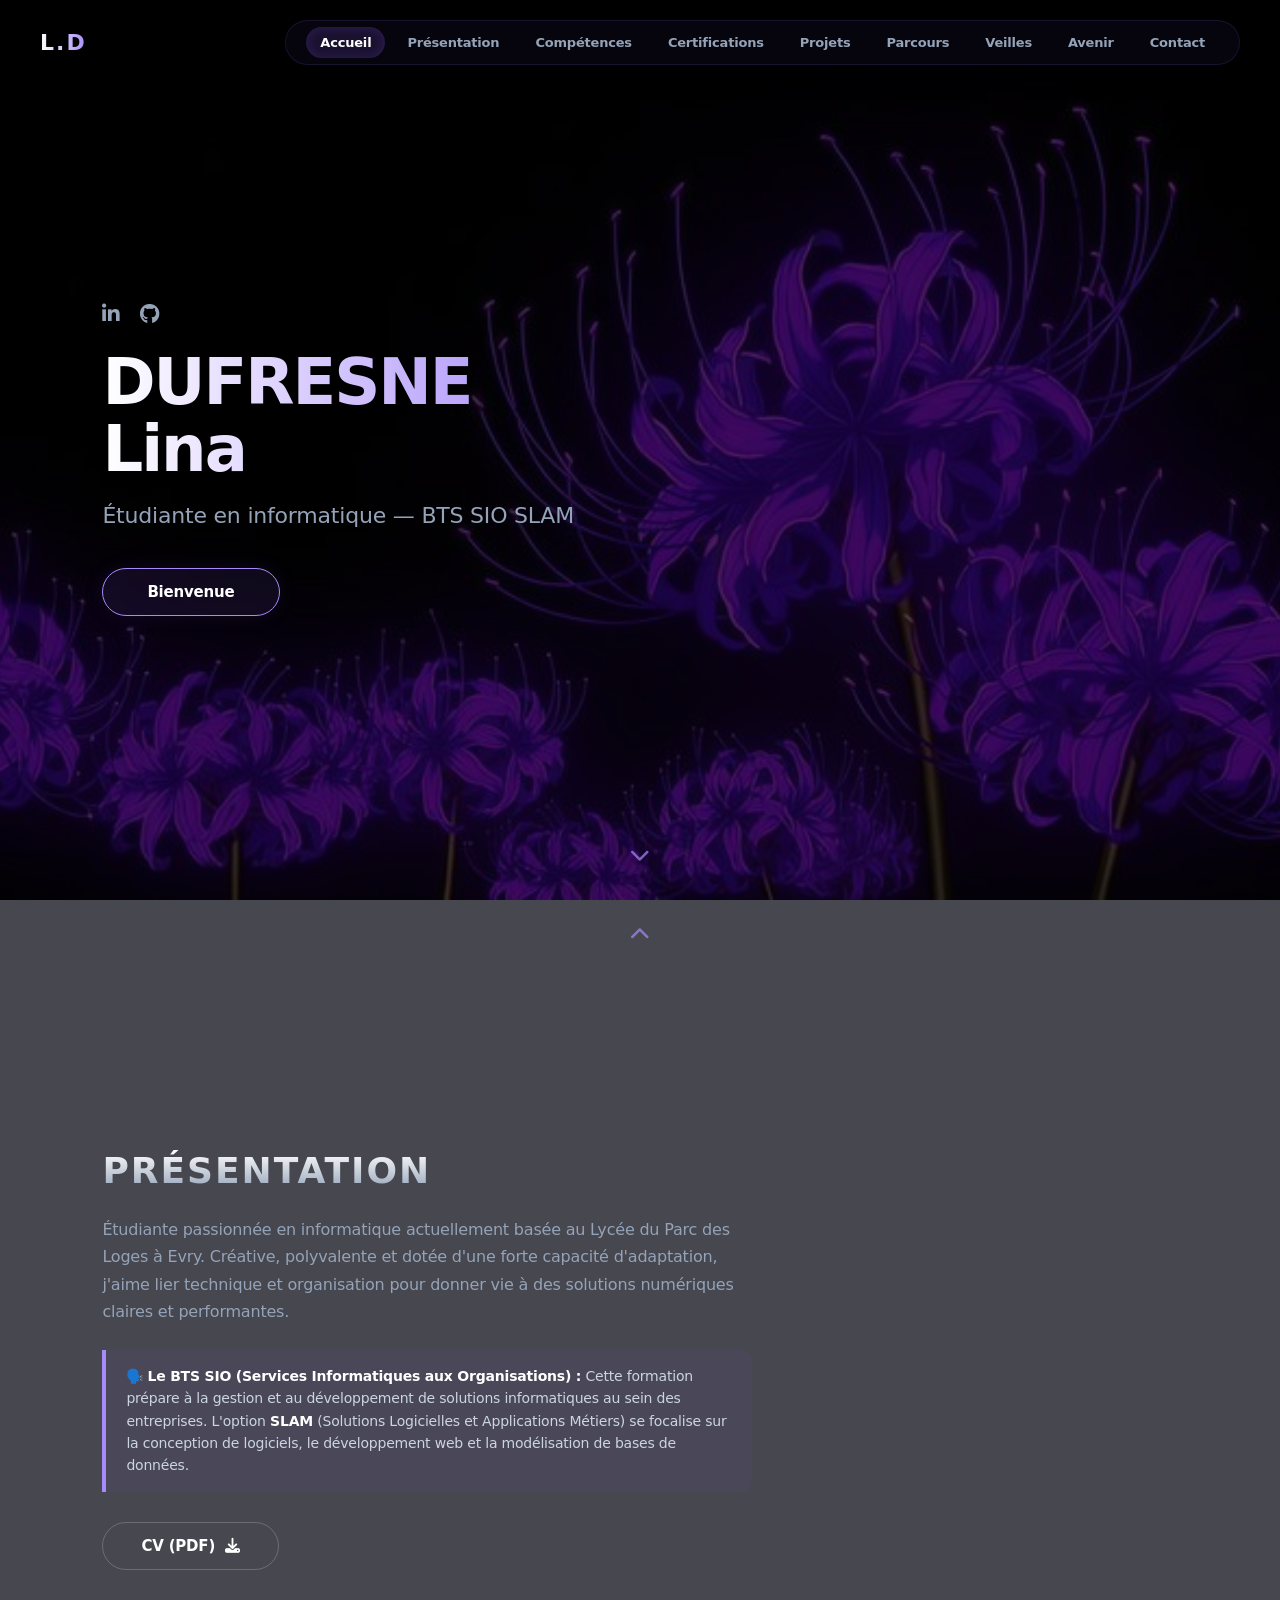
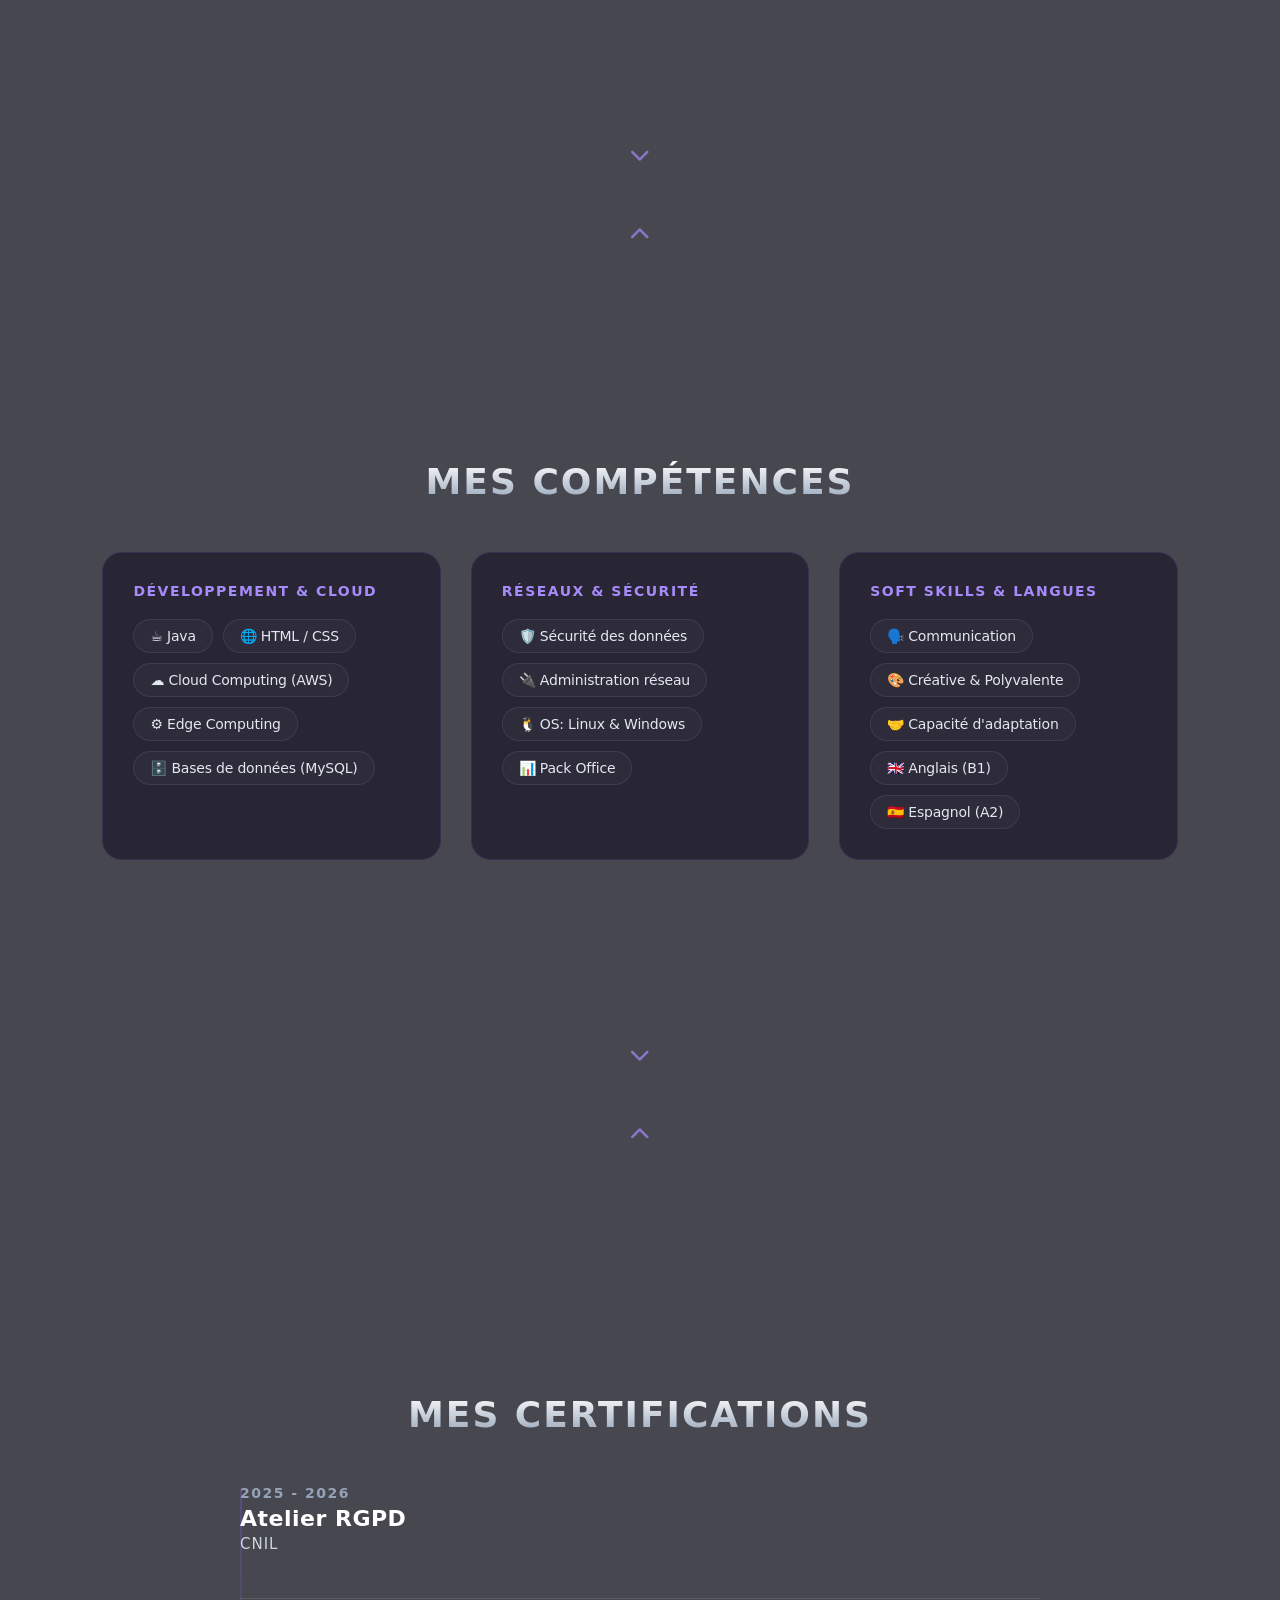
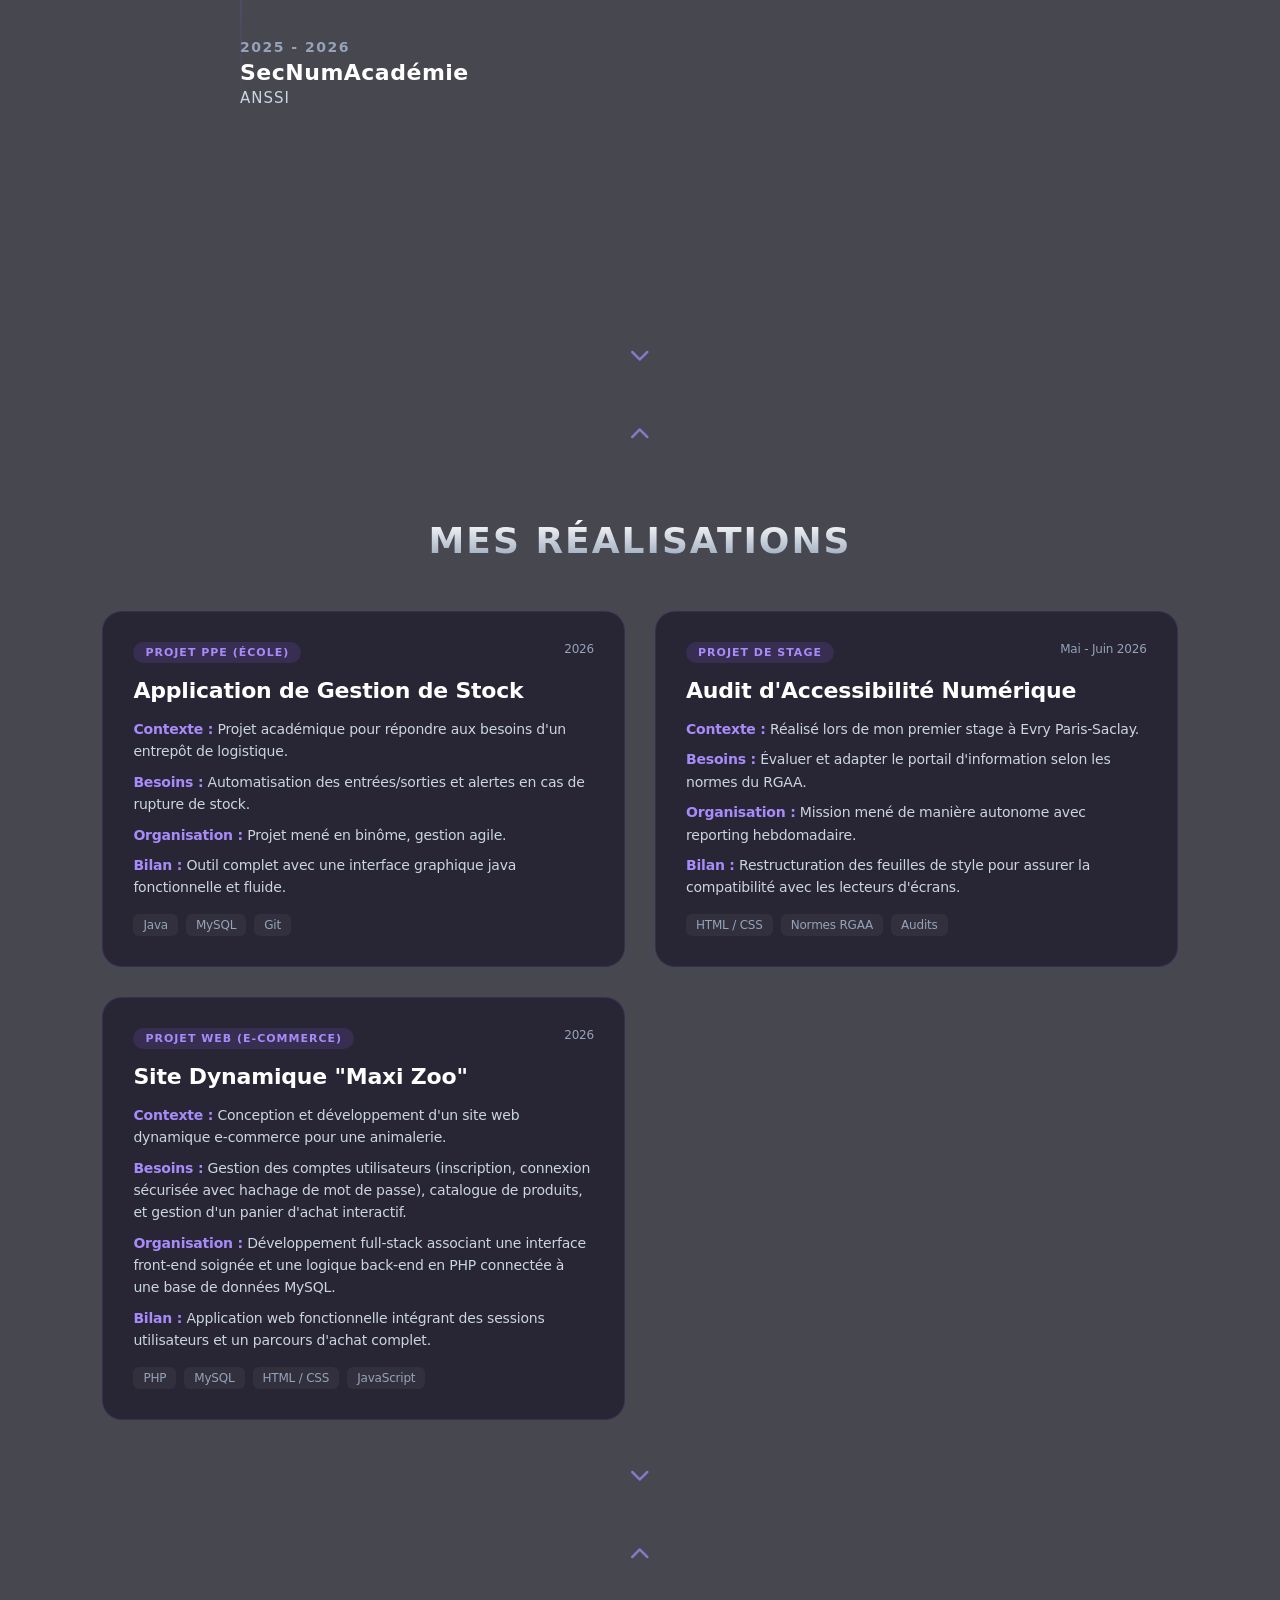
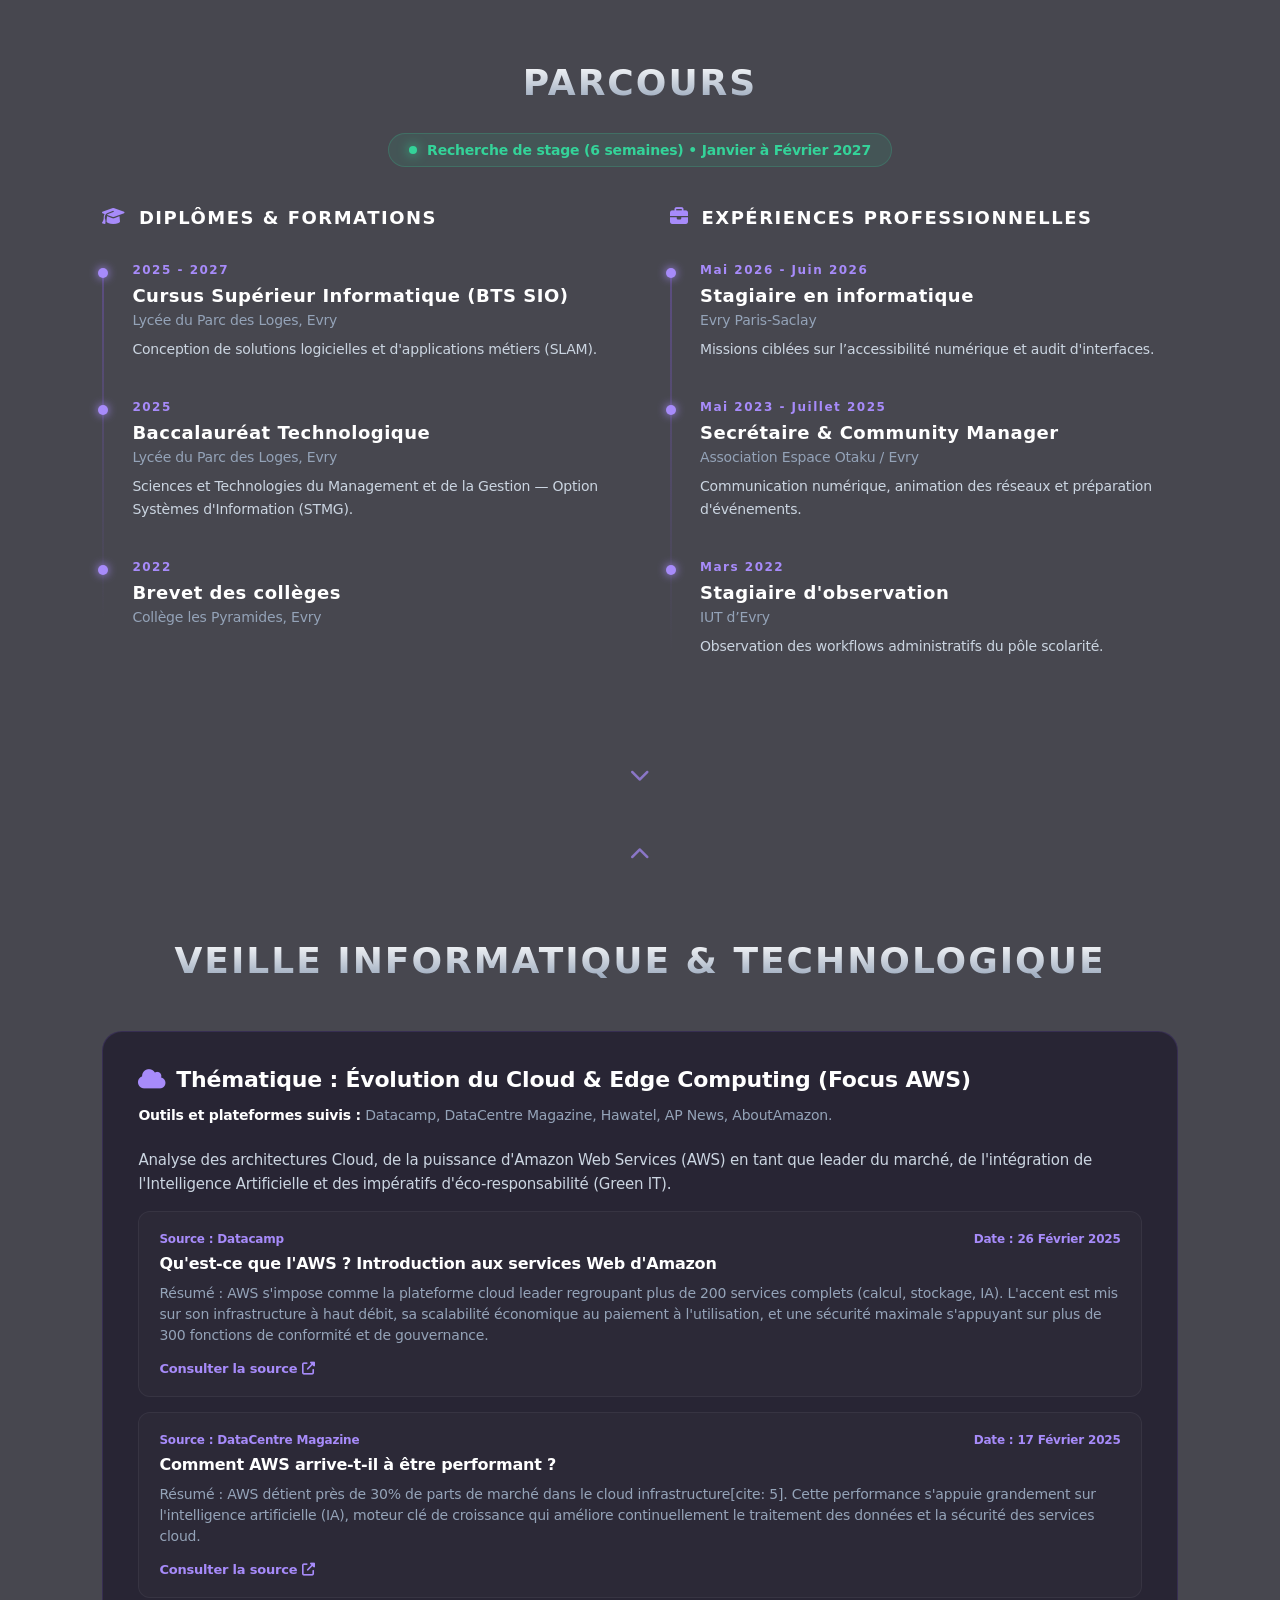
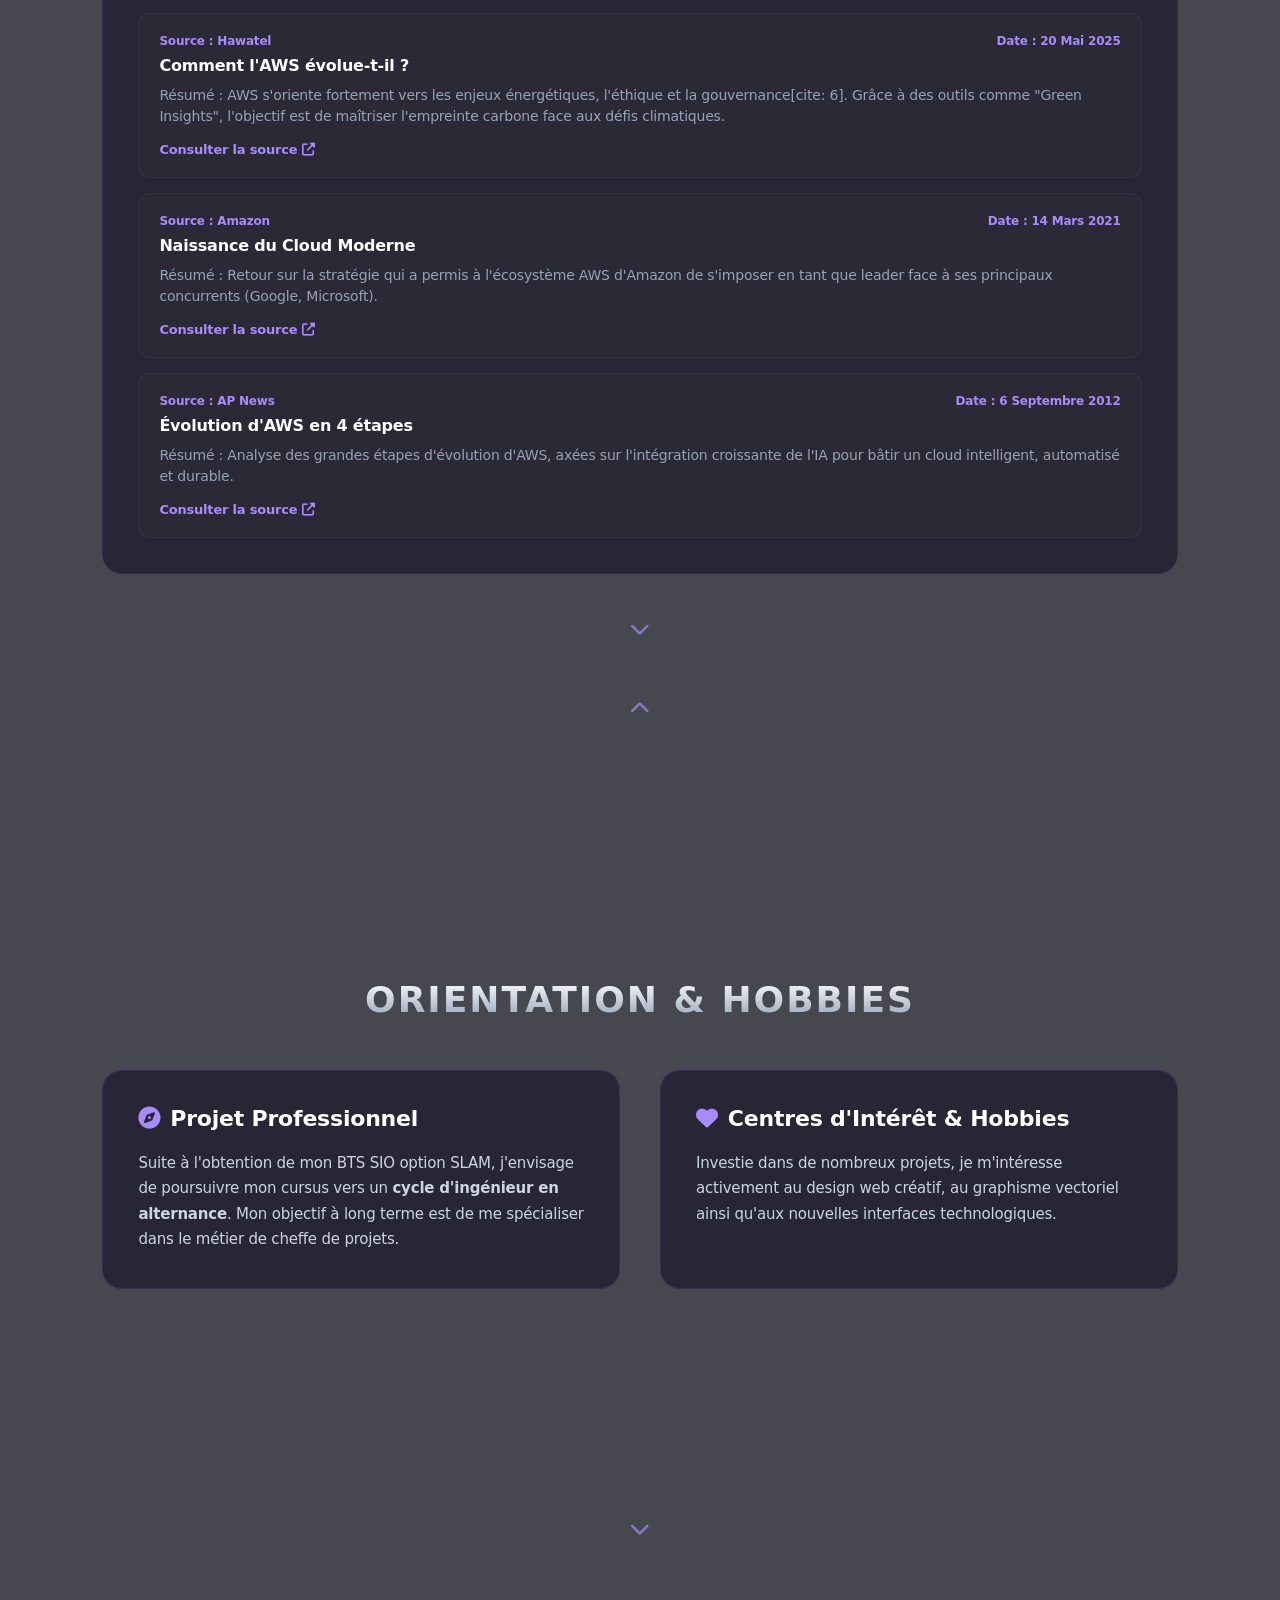
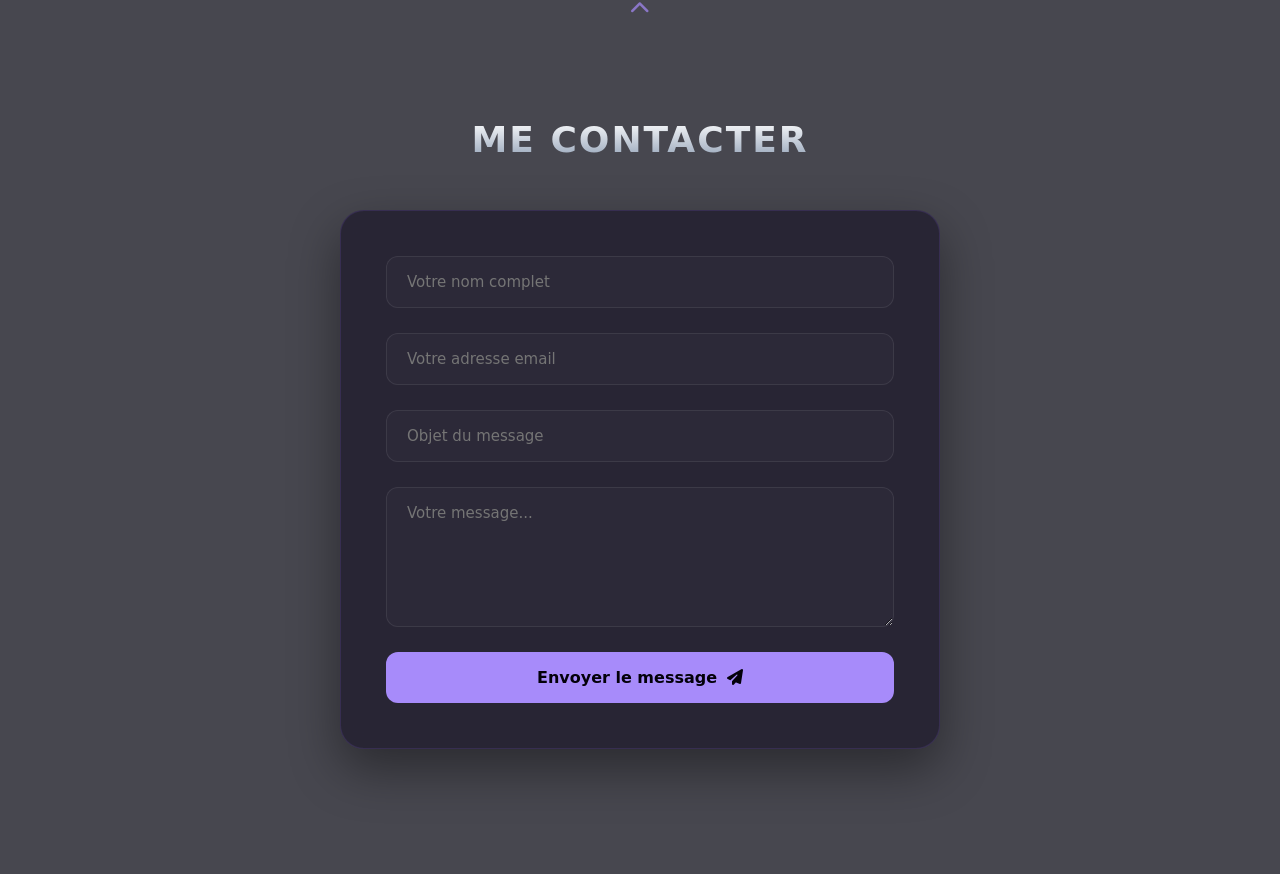
==== index.html @ 7639b2f6 "Update index.html" ====
<!-- le site est en français -->
<html lang="fr">
    <head>
        <title>Portfolio - Lina Dufresne (BTS SIO)</title>

        <!-- Chargement de la bibliothèque d'icônes Font Awesome -->
        <link rel="stylesheet" href="https://cdnjs.cloudflare.com/ajax/libs/font-awesome/6.4.0/css/all.min.css">
        <link rel="stylesheet" href="style.css">
    </head>
    <body>

        <!-- Barre de Navigation -->
        <header>
            <div class="logo">L.D</div>
            <nav>
                <a href="#accueil" class="active">Accueil</a>
                <a href="#presentation">Présentation</a>
                <a href="#competences">Compétences</a>
                <a href="#certifications">Certifications</a>
                <a href="#projets">Projets</a>
                <a href="#parcours">Parcours</a>
                <a href="#veilles">Veilles</a>
                <a href="#avenir">Avenir</a>
                <a href="#contact">Contact</a>
            </nav>
        </header>


        <!-- Slide 1: Accueil -->
        <section id="accueil" class="page-home">
            <div class="home-left">
                <div class="home-icons">

                    <!--//accès à mon linkedin -->
                    <a href="https://www.linkedin.com/in/lina-dufresne-37aab9410?utm_source=share_via&utm_content=profile&utm_medium=member_ios" target="_blank"><i class="fab fa-linkedin-in"></i></a>
                   
                    <!-- accès à mon github -->
                    <a href="https://github.com/Minersa-min" target="_blank"><i class="fab fa-github"></i></a>
                </div>
                <h1 class="home-title">DUFRESNE<br>Lina</h1>
                <p class="home-subtitle">Étudiante en informatique — BTS SIO SLAM</p>
                <a href="#presentation" class="btn-welcome">Bienvenue</a>
            </div>
            <div class="home-right-illustration"></div>
            <a href="#presentation" class="scroll-arrow"><i class="fas fa-chevron-down"></i></a>
        </section>



        <!-- Slide 2 : PRÉSENTATION -->
        <section id="presentation" class="page-about">
            <a href="#accueil" class="scroll-arrow" style="top: 25px; bottom: auto; animation: none;"><i class="fas fa-chevron-up"></i></a>
            
            <div class="about-content">
                <h2 class="section-title" style="text-align: left; margin-bottom: 25px;">Présentation</h2>
                <p class="about-text">
                    Étudiante passionnée en informatique actuellement basée au Lycée du Parc des Loges à Evry. 
                    Créative, polyvalente et dotée d'une forte capacité d'adaptation, j'aime lier technique et organisation pour donner vie à des solutions numériques claires et performantes.
                </p>
                
                <div class="bts-box">
                    🗣️ <strong>Le BTS SIO (Services Informatiques aux Organisations) :</strong> Cette formation prépare à la gestion et au développement de solutions informatiques au sein des entreprises. L'option <strong>SLAM</strong> (Solutions Logicielles et Applications Métiers) se focalise sur la conception de logiciels, le développement web et la modélisation de bases de données.
                </div>

                <a href="CV_Dufresne_Lina.pdf" class="btn-outlined" download><span>CV (PDF)</span> <i class="fas fa-download"></i></a>
            </div>

            <!-- <div class="about-illustration">
                <div class="profile-container">
                    <div class="profile-pic">
                        <span>[Photo de Lina]</span>
                    </div>
                </div>
            </div> -->

            <a href="#competences" class="scroll-arrow"><i class="fas fa-chevron-down"></i></a>
        </section>


        <!-- Slide 3 : COMPÉTENCES -->
        <section id="competences" class="page-skills">
            <a href="#presentation" class="scroll-arrow" style="top: 25px; bottom: auto; animation: none;"><i class="fas fa-chevron-up"></i></a>
            <h2 class="section-title">Mes Compétences</h2>
            
            <div class="skills-grid">
                <div class="tag-group">
                    <h4>Développement &amp; Cloud</h4>
                    <div class="tag-list">
                        <span class="tag">☕ Java</span>
                        <span class="tag">🌐 HTML / CSS</span>
                        <span class="tag">☁️ Cloud Computing (AWS)</span>
                        <span class="tag">⚙️ Edge Computing</span>
                        <span class="tag">🗄️ Bases de données (MySQL)</span>
                    </div>
                </div>

                <div class="tag-group">
                    <h4>Réseaux &amp; Sécurité</h4>
                    <div class="tag-list">
                        <span class="tag">🛡️ Sécurité des données</span>
                        <span class="tag">🔌 Administration réseau</span>
                        <span class="tag">🐧 OS: Linux &amp; Windows</span>
                        <span class="tag">📊 Pack Office</span>
                    </div>
                </div>

                <div class="tag-group">
                    <h4>Soft Skills &amp; Langues</h4>
                    <div class="tag-list">
                        <span class="tag">🗣️ Communication</span>
                        <span class="tag">🎨 Créative &amp; Polyvalente</span>
                        <span class="tag">🤝 Capacité d'adaptation</span>
                        <span class="tag">🇬🇧 Anglais (B1)</span>
                        <span class="tag">🇪🇸 Espagnol (A2)</span>
                    </div>
                </div>
            </div>

            <a href="#certifications" class="scroll-arrow"><i class="fas fa-chevron-down"></i></a>
        </section>


        <!-- Slide 4 : CERTIFICATIONS -->
        <section id="certifications" class="page-certifications">
            <a href="#competences" class="scroll-arrow" style="top: 25px; bottom: auto; animation: none;"><i class="fas fa-chevron-up"></i></a>
            <h2 class="section-title">Mes Certifications</h2>
            
            <div class="timeline-columns" style="max-width: 800px; margin: 0 auto;">
                <div class="timeline-column" style="width: 100%;">
                    <div class="timeline" style="border-left: none; padding-left: 0;">
                        
                        <div class="timeline-item" style="padding-left: 0; margin-bottom: 40px; border-bottom: 1px solid rgba(255,255,255,0.1); padding-bottom: 30px;">
                            <div class="timeline-bullet" style="display: none;"></div>
                            <div class="timeline-date" style="color: #94a3b8; font-size: 14px; margin-bottom: 5px;">2025 - 2026</div>
                            <div class="timeline-title" style="font-size: 22px; font-weight: bold; color: #fff; margin-bottom: 4px;">Atelier RGPD</div>
                            <div class="timeline-subtitle" style="font-size: 15px; color: #cbd5e1; text-transform: uppercase; letter-spacing: 1px; margin-bottom: 15px;">CNIL</div>
                        </div>

                        <div class="timeline-item" style="padding-left: 0; margin-bottom: 20px;">
                            <div class="timeline-bullet" style="display: none;"></div>
                            <div class="timeline-date" style="color: #94a3b8; font-size: 14px; margin-bottom: 5px;">2025 - 2026</div>
                            <div class="timeline-title" style="font-size: 22px; font-weight: bold; color: #fff; margin-bottom: 4px;">SecNumAcadémie</div>
                            <div class="timeline-subtitle" style="font-size: 15px; color: #cbd5e1; text-transform: uppercase; letter-spacing: 1px; margin-bottom: 15px;">ANSSI</div>
                        </div>

                    </div>
                </div>
            </div>

            <a href="#projets" class="scroll-arrow"><i class="fas fa-chevron-down"></i></a>
        </section>


         <!-- PAGE 5 : PROJETS & RÉALISATIONS -->
        <section id="projets" class="page-projects">
            <a href="#certifications" class="scroll-arrow" style="top: 25px; bottom: auto; animation: none;"><i class="fas fa-chevron-up"></i></a>
            <h2 class="section-title">Mes Réalisations</h2>

            <div class="projects-grid">
                <div class="project-card">
                    <div class="project-header">
                        <span class="project-type">Projet PPE (École)</span>
                        <span class="project-date">2026</span>
                    </div>
                    <h3>Application de Gestion de Stock</h3>
                    <div class="project-details">
                        <p><strong>Contexte :</strong> Projet académique pour répondre aux besoins d'un entrepôt de logistique.</p>
                        <p><strong>Besoins :</strong> Automatisation des entrées/sorties et alertes en cas de rupture de stock.</p>
                        <p><strong>Organisation :</strong> Projet mené en binôme, gestion agile.</p>
                        <p><strong>Bilan :</strong> Outil complet avec une interface graphique java fonctionnelle et fluide.</p>
                    </div>
                    <div class="project-techs">
                        <span class="tech-badge">Java</span>
                        <span class="tech-badge">MySQL</span>
                        <span class="tech-badge">Git</span>
                    </div>
                </div>

                <div class="project-card">
                    <div class="project-header">
                        <span class="project-type">Projet de Stage</span>
                        <span class="project-date">Mai - Juin 2026</span>
                    </div>
                    <h3>Audit d'Accessibilité Numérique</h3>
                    <div class="project-details">
                        <p><strong>Contexte :</strong> Réalisé lors de mon premier stage à Evry Paris-Saclay.</p>
                        <p><strong>Besoins :</strong> Évaluer et adapter le portail d'information selon les normes du RGAA.</p>
                        <p><strong>Organisation :</strong> Mission mené de manière autonome avec reporting hebdomadaire.</p>
                        <p><strong>Bilan :</strong> Restructuration des feuilles de style pour assurer la compatibilité avec les lecteurs d'écrans.</p>
                    </div>
                    <div class="project-techs">
                        <span class="tech-badge">HTML / CSS</span>
                        <span class="tech-badge">Normes RGAA</span>
                        <span class="tech-badge">Audits</span>
                    </div>
                </div>
                

                
                <!-- Projet Maxi Zoo Ajouté -->
                <div class="project-card">
                    <div class="project-header">
                        <span class="project-type">Projet Web (E-commerce)</span>
                        <span class="project-date">2026</span>
                    </div>

                    <h3>Site Dynamique "Maxi Zoo"</h3>
                    <div class="project-details">
                        <p><strong>Contexte :</strong> Conception et développement d'un site web dynamique e-commerce pour une animalerie.</p>
                        <p><strong>Besoins :</strong> Gestion des comptes utilisateurs (inscription, connexion sécurisée avec hachage de mot de passe), catalogue de produits, et gestion d'un panier d'achat interactif.</p>
                        <p><strong>Organisation :</strong> Développement full-stack associant une interface front-end soignée et une logique back-end en PHP connectée à une base de données MySQL.</p>
                        <p><strong>Bilan :</strong> Application web fonctionnelle intégrant des sessions utilisateurs et un parcours d'achat complet.</p>
                    </div>
                    <div class="project-techs">
                        <span class="tech-badge">PHP</span>
                        <span class="tech-badge">MySQL</span>
                        <span class="tech-badge">HTML / CSS</span>
                        <span class="tech-badge">JavaScript</span>
                    </div>
                </div>
            </div>

            <a href="#parcours" class="scroll-arrow"><i class="fas fa-chevron-down"></i></a>
        </section>



        <!-- Slide 6 : PARCOURS -->
        <section id="parcours" class="page-timeline">
            <a href="#projets" class="scroll-arrow" style="top: 25px; bottom: auto; animation: none;"><i class="fas fa-chevron-up"></i></a>
            <h2 class="section-title">Parcours</h2>
            
            <div class="status-tag">
                <span class="status-dot"></span>
                <span>Recherche de stage (6 semaines) • Janvier à Février 2027</span>
            </div>

            <div class="timeline-columns">
                <div class="timeline-column">
                    <h3 class="sub-column-title"><i class="fas fa-graduation-cap"></i> <span>Diplômes &amp; Formations</span></h3>
                    <div class="timeline">
                        <div class="timeline-item">
                            <div class="timeline-bullet"></div>
                            <div class="timeline-date">2025 - 2027</div>
                            <div class="timeline-title">Cursus Supérieur Informatique (BTS SIO)</div>
                            <div class="timeline-subtitle">Lycée du Parc des Loges, Evry</div>
                            <div class="timeline-desc">Conception de solutions logicielles et d'applications métiers (SLAM).</div>
                        </div>
                        <div class="timeline-item">
                            <div class="timeline-bullet"></div>
                            <div class="timeline-date">2025</div>
                            <div class="timeline-title">Baccalauréat Technologique</div>
                            <div class="timeline-subtitle">Lycée du Parc des Loges, Evry</div>
                            <div class="timeline-desc">Sciences et Technologies du Management et de la Gestion — Option Systèmes d'Information (STMG).</div>
                        </div>
                        <div class="timeline-item">
                            <div class="timeline-bullet"></div>
                            <div class="timeline-date">2022</div>
                            <div class="timeline-title">Brevet des collèges</div>
                            <div class="timeline-subtitle">Collège les Pyramides, Evry</div>
                        </div>
                    </div>
                </div>

                <div class="timeline-column">
                    <h3 class="sub-column-title"><i class="fas fa-briefcase"></i> <span>Expériences Professionnelles</span></h3>
                    <div class="timeline">
                        <div class="timeline-item">
                            <div class="timeline-bullet"></div>
                            <div class="timeline-date">Mai 2026 - Juin 2026</div>
                            <div class="timeline-title">Stagiaire en informatique</div>
                            <div class="timeline-subtitle">Evry Paris-Saclay</div>
                            <div class="timeline-desc">Missions ciblées sur l’accessibilité numérique et audit d'interfaces.</div>
                        </div>
                        <div class="timeline-item">
                            <div class="timeline-bullet"></div>
                            <div class="timeline-date">Mai 2023 - Juillet 2025</div>
                            <div class="timeline-title">Secrétaire &amp; Community Manager</div>
                            <div class="timeline-subtitle">Association Espace Otaku / Evry</div>
                            <div class="timeline-desc">Communication numérique, animation des réseaux et préparation d'événements.</div>
                        </div>
                        <div class="timeline-item">
                            <div class="timeline-bullet"></div>
                            <div class="timeline-date">Mars 2022</div>
                            <div class="timeline-title">Stagiaire d'observation</div>
                            <div class="timeline-subtitle">IUT d’Evry</div>
                            <div class="timeline-desc">Observation des workflows administratifs du pôle scolarité.</div>
                        </div>
                    </div>
                </div>
            </div>

            <a href="#veilles" class="scroll-arrow"><i class="fas fa-chevron-down"></i></a>
        </section>


        <!-- Slide 7 : VEILLES INFORMATIQUES -->
        <section id="veilles" class="page-veilles">
            <a href="#parcours" class="scroll-arrow" style="top: 25px; bottom: auto; animation: none;"><i class="fas fa-chevron-up"></i></a>
            <h2 class="section-title">Veille Informatique &amp; Technologique</h2>

            <div class="veille-container">
                <div class="veille-block">
                    <h3><i class="fas fa-cloud"></i> <span>Thématique : Évolution du Cloud &amp; Edge Computing (Focus AWS)</span></h3>
                    <div class="veille-tools">
                        <strong>Outils et plateformes suivis :</strong> Datacamp, DataCentre Magazine, Hawatel, AP News, AboutAmazon.
                    </div>
                    <p style="color: #cbd5e1; font-size: 15px; line-height: 1.6; margin-bottom: 15px;">
                        Analyse des architectures Cloud, de la puissance d'Amazon Web Services (AWS) en tant que leader du marché, de l'intégration de l'Intelligence Artificielle et des impératifs d'éco-responsabilité (Green IT).
                    </p>
                    
                    <!-- Article 1 -->
                    <div class="article-card">
                        <div class="article-meta">
                            <span>Source : Datacamp</span>
                            <span>Date : 26 Février 2025</span>
                        </div>
                        <h4>Qu'est-ce que l'AWS ? Introduction aux services Web d'Amazon</h4>
                        <p>Résumé : AWS s'impose comme la plateforme cloud leader regroupant plus de 200 services complets (calcul, stockage, IA). L'accent est mis sur son infrastructure à haut débit, sa scalabilité économique au paiement à l'utilisation, et une sécurité maximale s'appuyant sur plus de 300 fonctions de conformité et de gouvernance.</p>
                        <a href="https://www.datacamp.com/fr/blog/what-is-aws" target="_blank" class="article-link"><span>Consulter la source</span> <i class="fas fa-external-link-alt"></i></a>
                    </div>

                    <!-- Article 2 -->
                    <div class="article-card">
                        <div class="article-meta">
                            <span>Source : DataCentre Magazine</span>
                            <span>Date : 17 Février 2025</span>
                        </div>
                        <h4>Comment AWS arrive-t-il à être performant ?</h4>
                        <p>Résumé : AWS détient près de 30% de parts de marché dans le cloud infrastructure[cite: 5]. Cette performance s'appuie grandement sur l'intelligence artificielle (IA), moteur clé de croissance qui améliore continuellement le traitement des données et la sécurité des services cloud.</p>
                        <a href="https://datacentremagazine.com/hyperscale/aws-remains-330bn-cloud-market-leader-driven-by-ai-growth?utm.com" target="_blank" class="article-link"><span>Consulter la source</span> <i class="fas fa-external-link-alt"></i></a>
                    </div>

                    <!-- Article 3 -->
                    <div class="article-card">
                        <div class="article-meta">
                            <span>Source : Hawatel</span>
                            <span>Date : 20 Mai 2025</span>
                        </div>
                        <h4>Comment l'AWS évolue-t-il ?</h4>
                        <p>Résumé : AWS s'oriente fortement vers les enjeux énergétiques, l'éthique et la gouvernance[cite: 6]. Grâce à des outils comme "Green Insights", l'objectif est de maîtriser l'empreinte carbone face aux défis climatiques.</p>
                        <a href="https://hawatel.com/en/blog/amazon-web-services-aws-shows-no-signs-of-slowing-down/?utm.com" target="_blank" class="article-link"><span>Consulter la source</span> <i class="fas fa-external-link-alt"></i></a>
                    </div>

                    <!-- Article 4 -->
                    <div class="article-card">
                        <div class="article-meta">
                            <span>Source : Amazon</span>
                            <span>Date : 14 Mars 2021</span>
                        </div>
                        <h4>Naissance du Cloud Moderne</h4>
                        <p>Résumé : Retour sur la stratégie qui a permis à l'écosystème AWS d'Amazon de s'imposer en tant que leader face à ses principaux concurrents (Google, Microsoft).</p>
                        <a href="https://www.aboutamazon.com/news/aws/the-earliest-aws-customers-who-helped-build-the-cloud?utm" target="_blank" class="article-link"><span>Consulter la source</span> <i class="fas fa-external-link-alt"></i></a>
                    </div>

                    <!-- Article 5 -->
                    <div class="article-card">
                        <div class="article-meta">
                            <span>Source : AP News</span>
                            <span>Date : 6 Septembre 2012</span>
                        </div>
                        <h4>Évolution d'AWS en 4 étapes</h4>
                        <p>Résumé : Analyse des grandes étapes d'évolution d'AWS, axées sur l'intégration croissante de l'IA pour bâtir un cloud intelligent, automatisé et durable.</p>
                        <a href="https://apnews.com/article/amazon-aws-ohio-data-center-investment-1e5fcede2f64bb58e07e64af02216d8c" target="_blank" class="article-link"><span>Consulter la source</span> <i class="fas fa-external-link-alt"></i></a>
                    </div>

                </div>
            </div>

            <a href="#avenir" class="scroll-arrow"><i class="fas fa-chevron-down"></i></a>
        </section>



        <!-- PAGE 8 : ORIENTATION & HOBBIES -->
        <section id="avenir" class="page-future">
            <a href="#veilles" class="scroll-arrow" style="top: 25px; bottom: auto; animation: none;"><i class="fas fa-chevron-up"></i></a>
            <h2 class="section-title">Orientation &amp; Hobbies</h2>

            <div class="future-grid">
                <div class="future-card">
                    <h3><i class="fas fa-compass"></i> <span>Projet Professionnel</span></h3>
                    <p>
                        Suite à l'obtention de mon BTS SIO option SLAM, j'envisage de poursuivre mon cursus vers un <strong>cycle d'ingénieur en alternance</strong>. Mon objectif à long terme est de me spécialiser dans le métier de cheffe de projets.
                    </p>
                </div>

                <div class="future-card">
                    <h3><i class="fas fa-heart"></i> <span>Centres d'Intérêt &amp; Hobbies</span></h3>
                    <p>
                        Investie dans de nombreux projets, je m'intéresse activement au design web créatif, au graphisme vectoriel ainsi qu'aux nouvelles interfaces technologiques.
                    </p>
                </div>
            </div>

            <a href="#contact" class="scroll-arrow"><i class="fas fa-chevron-down"></i></a>
        </section>




     <!-- Slide 9 : ME CONTACTER -->
        <section id="contact" class="page-contact">
            <a href="#avenir" class="scroll-arrow" style="top: 25px; bottom: auto; animation: none;"><i class="fas fa-chevron-up"></i></a>
            <h2 class="section-title">Me Contacter</h2>
            
            <div class="contact-container">
                <form action="https://formsubmit.co/dufresnelina@yahoo.com" method="POST">
                    
                    <!-- Désactive le captcha pour que ce soit fluide -->
                    <input type="hidden" name="_captcha" value="false">

                    <div class="form-group">
                        <input type="text" name="name" placeholder="Votre nom complet" required>
                    </div>
                    <div class="form-group">
                        <input type="email" name="email" placeholder="Votre adresse email" required>
                    </div>
                    <div class="form-group">
                        <input type="text" name="subject" placeholder="Objet du message" required>
                    </div>
                    <div class="form-group">
                        <textarea name="message" placeholder="Votre message..." required></textarea>
                    </div>

                    <button type="submit" class="btn-submit">
                        <span>Envoyer le message</span> <i class="fas fa-paper-plane"></i>
                    </button>
                </form>
            </div>
        </section>

    </body>
</html>
---- style.css ----
:root {
				--bg-color: #03000a;
				--card-bg: rgba(20, 16, 36, 0.6);
				--card-border: rgba(139, 92, 246, 0.15);
				--text-color: #f8fafc;
				--text-muted: #94a3b8;
				--primary-color: #a78bfa;
				--primary-glow: rgba(167, 139, 250, 0.3);
				--accent-purple: #8b5cf6;
				--accent-green: #34d399;
				--accent-green-bg: rgba(52, 211, 153, 0.1);
				--border-color: rgba(255, 255, 255, 0.08);
				--timeline-line: rgba(139, 92, 246, 0.3);
				--violet-black-gradient: radial-gradient(circle at 50% 50%, #130f26 0%, #03000a 100%);
			}

			/* ==========================================================================
			   RESETS & STYLES GLOBAUX FLUIDES
			   ========================================================================== */
			* {
				margin: 0;
				padding: 0;
				box-sizing: border-box;
				font-family: 'Plus Jakarta Sans', 'Segoe UI', system-ui, sans-serif;
				scroll-behavior: smooth;
			}

			body {
				background-image: url('japan.jpeg');
				background-size: cover;
				background-position: center;
				background-attachment: fixed;
				background-repeat: no-repeat;
				background-color: rgba(10, 10, 20, 0.75);
				background-blend-mode: overlay;
				color: var(--text-color);
				overflow-x: hidden;
				letter-spacing: -0.2px;
			}


			/* ==========================================================================
			   BARRE DE NAVIGATION PREMIUM
			   ========================================================================== */
			header {
				position: fixed;
				top: 0;
				left: 50%;
				transform: translateX(-50%);
				width: 100%;
				max-width: 1400px;
				padding: 20px 40px;
				display: flex;
				justify-content: space-between;
				align-items: center;
				z-index: 100;
			}

			.logo {
				font-size: 22px;
				font-weight: 800;
				letter-spacing: 2px;
				color: #fff;
				background: linear-gradient(to right, #fff, var(--primary-color));
				background-clip: text;
				-webkit-text-fill-color: transparent;
			}

			nav {
				background: rgba(10, 7, 20, 0.6);
				padding: 6px 16px;
				border-radius: 100px;
				border: 1px solid var(--card-border);
				backdrop-filter: blur(12px);
				-webkit-backdrop-filter: blur(12px);
				box-shadow: 0 4px 30px rgba(0, 0, 0, 0.4);
				display: flex;
				align-items: center;
				flex-wrap: wrap;
			}

			nav a {
				color: var(--text-muted);
				text-decoration: none;
				margin: 0 4px;
				font-size: 13px;
				font-weight: 600;
				padding: 8px 14px;
				border-radius: 50px;
				transition: all 0.4s cubic-bezier(0.16, 1, 0.3, 1);
			}

			nav a:hover, nav a.active {
				color: #fff;
				background: rgba(139, 92, 246, 0.15);
				box-shadow: inset 0 0 12px rgba(139, 92, 246, 0.2);
			}

			/* ==========================================================================
			   STRUCTURES DES SECTIONS ÉPURÉES
			   ========================================================================== */
			section {
				width: 100%;
				min-height: 100vh;
				display: flex;
				flex-direction: column;
				justify-content: center;
				align-items: center;
				padding: 120px 8% 100px 8%;
				position: relative;
				background: transparent !important;
			}

			.section-title {
				font-size: 36px;
				font-weight: 800;
				text-transform: uppercase;
				letter-spacing: 2px;
				margin-bottom: 50px;
				text-align: center;
				background: linear-gradient(180deg, #fff 0%, var(--text-muted) 100%);
				background-clip: text;
				-webkit-text-fill-color: transparent;
			}

			.scroll-arrow {
				position: absolute;
				bottom: 35px;
				left: 50%;
				transform: translateX(-50%);
				color: var(--primary-color);
				font-size: 20px;
				text-decoration: none;
				transition: all 0.3s ease;
				animation: bounce 2s infinite;
				z-index: 5;
				cursor: pointer;
				opacity: 0.7;
			}

			.scroll-arrow:hover {
				opacity: 1;
				color: #fff;
				text-shadow: 0 0 10px var(--primary-color);
			}

			@keyframes bounce {
				0%, 20%, 50%, 80%, 100% { transform: translate(-50%, 0); }
				40% { transform: translate(-50%, -10px); }
				60% { transform: translate(-50%, -5px); }
			}

			/* ==========================================================================
			   PAGE 1 : ACCUEIL
			   ========================================================================== */
			.page-home {
				background: transparent !important;
				flex-direction: row;
				justify-content: space-between;
				align-items: center;
				text-align: left;
			}

			.home-left {
				z-index: 2;
				max-width: 600px;
			}

			.home-icons {
				display: flex;
				gap: 20px;
				margin-bottom: 25px;
			}

			.home-icons a {
				color: var(--text-muted);
				font-size: 20px;
				transition: all 0.3s ease;
			}

			.home-icons a:hover {
				color: var(--primary-color);
				transform: translateY(-3px);
				filter: drop-shadow(0 0 8px var(--primary-color));
			}

			.home-title {
				font-size: 64px;
				font-weight: 900;
				line-height: 1.05;
				margin-bottom: 20px;
				letter-spacing: -2px;
				background: linear-gradient(to right, #ffffff, #a78bfa);
				background-clip: text;
				-webkit-text-fill-color: transparent;
			}

			.home-subtitle {
				font-size: 22px;
				color: var(--text-muted);
				margin-bottom: 40px;
				font-weight: 400;
			}

			.btn-welcome {
				padding: 14px 44px;
				border-radius: 100px;
				font-size: 15px;
				font-weight: 600;
				text-decoration: none;
				color: white;
				border: 1px solid var(--primary-color);
				background: rgba(139, 92, 246, 0.1);
				transition: all 0.3s ease;
				display: inline-block;
				box-shadow: 0 0 20px rgba(139, 92, 246, 0.1);
			}

			.btn-welcome:hover {
				background: var(--primary-color);
				color: #03000a;
				box-shadow: 0 0 30px var(--primary-glow);
				transform: translateY(-2px);
			}

			.home-right-illustration {
				z-index: 2;
				width: 45%;
				display: flex;
				justify-content: center;
			}

			/* ==========================================================================
			   PAGE 2 : PRÉSENTATION
			   ========================================================================== */
			.page-about {
				flex-direction: row;
				justify-content: space-between;
				align-items: center;
				gap: 50px;
			}

			.about-content {
				max-width: 650px;
			}

			.about-text {
				font-size: 16px;
				color: var(--text-muted);
				line-height: 1.7;
				margin-bottom: 25px;
			}

			.bts-box {
				background: rgba(139, 92, 246, 0.05);
				border-left: 4px solid var(--primary-color);
				padding: 15px 20px;
				border-radius: 0 12px 12px 0;
				margin-bottom: 30px;
				font-size: 14px;
				color: #cbd5e1;
				line-height: 1.6;
			}

			.bts-box strong {
				color: #fff;
			}

			.btn-outlined {
				padding: 14px 38px;
				border-radius: 100px;
				font-size: 15px;
				font-weight: 600;
				text-decoration: none;
				color: white;
				border: 1px solid rgba(255, 255, 255, 0.2);
				background: transparent;
				transition: all 0.3s ease;
				display: inline-flex;
				align-items: center;
				gap: 10px;
			}

			.btn-outlined:hover {
				background: #fff;
				color: #03000a;
				border-color: #fff;
				transform: translateY(-3px);
				box-shadow: 0 10px 20px rgba(255, 255, 255, 0.1);
			}

			.about-illustration {
				width: 35%;
				display: flex;
				justify-content: center;
			}

			.profile-container {
				width: 260px;
				height: 260px;
				border-radius: 40px;
				background: linear-gradient(135deg, var(--accent-purple), #4f46e5);
				padding: 3px;
				box-shadow: 0 20px 40px rgba(139, 92, 246, 0.25);
				transform: rotate(3deg);
				transition: all 0.5s ease;
			}

			.profile-container:hover {
				transform: rotate(0deg) scale(1.03);
				box-shadow: 0 25px 50px rgba(139, 92, 246, 0.4);
			}

			.profile-pic {
				width: 100%;
				height: 100%;
				border-radius: 37px;
				background-color: #0a0714;
				display: flex;
				align-items: center;
				justify-content: center;
				color: var(--text-muted);
				overflow: hidden;
			}

			/* ==========================================================================
			   PAGE 3 : COMPÉTENCES
			   ========================================================================== */
			.skills-grid {
				display: grid;
				grid-template-columns: repeat(auto-fit, minmax(300px, 1fr));
				gap: 30px;
				width: 100%;
				max-width: 1200px;
			}

			.tag-group {
				background: var(--card-bg);
				border: 1px solid var(--card-border);
				padding: 30px;
				border-radius: 20px;
				backdrop-filter: blur(6px);
				transition: all 0.4s ease;
			}

			.tag-group:hover {
				border-color: var(--primary-color);
				transform: translateY(-5px);
				box-shadow: 0 15px 30px rgba(139, 92, 246, 0.1);
			}

			.tag-group h4 {
				font-size: 14px;
				color: var(--primary-color);
				text-transform: uppercase;
				margin-bottom: 20px;
				letter-spacing: 1.5px;
				font-weight: 700;
			}

			.tag-list {
				display: flex;
				flex-wrap: wrap;
				gap: 10px;
			}

			.tag {
				background: rgba(255, 255, 255, 0.03);
				border: 1px solid rgba(255, 255, 255, 0.08);
				padding: 8px 16px;
				border-radius: 100px;
				font-size: 14px;
				color: #e2e8f0;
				transition: all 0.3s ease;
			}

			.tag:hover {
				background: rgba(139, 92, 246, 0.1);
				border-color: rgba(139, 92, 246, 0.4);
				color: #fff;
			}

			/* ==========================================================================
			   PAGE 4 : PROJETS & RÉALISATIONS
			   ========================================================================== */
			.projects-grid {
				display: grid;
				grid-template-columns: repeat(auto-fit, minmax(450px, 1fr));
				gap: 30px;
				width: 100%;
				max-width: 1200px;
			}

			.project-card {
				background: var(--card-bg);
				border: 1px solid var(--card-border);
				border-radius: 20px;
				padding: 30px;
				transition: all 0.3s ease;
			}

			.project-card:hover {
				border-color: var(--primary-color);
				transform: translateY(-4px);
			}

			.project-header {
				display: flex;
				justify-content: space-between;
				align-items: flex-start;
				margin-bottom: 15px;
			}

			.project-type {
				font-size: 11px;
				text-transform: uppercase;
				letter-spacing: 1px;
				background: rgba(139, 92, 246, 0.15);
				color: var(--primary-color);
				padding: 4px 12px;
				border-radius: 50px;
				font-weight: 700;
			}

			.project-date {
				font-size: 12px;
				color: var(--text-muted);
			}

			.project-card h3 {
				font-size: 22px;
				color: #fff;
				margin-bottom: 15px;
			}

			.project-details {
				font-size: 14px;
				color: #cbd5e1;
				margin-bottom: 15px;
				line-height: 1.6;
			}

			.project-details p {
				margin-bottom: 8px;
			}

			.project-details strong {
				color: var(--primary-color);
			}

			.project-techs {
				display: flex;
				flex-wrap: wrap;
				gap: 8px;
				margin-top: 15px;
			}

			.tech-badge {
				font-size: 12px;
				background: rgba(255, 255, 255, 0.05);
				padding: 4px 10px;
				border-radius: 6px;
				color: #94a3b8;
			}

			/* ==========================================================================
			   PAGE 5 : PARCOURS
			   ========================================================================== */
			.status-tag {
				background-color: var(--accent-green-bg);
				color: var(--accent-green);
				padding: 8px 20px;
				border-radius: 100px;
				font-size: 14px;
				font-weight: 600;
				margin: -20px auto 40px auto;
				border: 1px solid rgba(52, 211, 153, 0.2);
				display: inline-flex;
				align-items: center;
				gap: 10px;
			}

			.status-dot {
				width: 8px;
				height: 8px;
				background-color: var(--accent-green);
				border-radius: 50%;
				box-shadow: 0 0 12px var(--accent-green);
				animation: pulse 2s infinite;
			}

			@keyframes pulse {
				0% { transform: scale(0.95); opacity: 0.5; }
				50% { transform: scale(1.2); opacity: 1; }
				100% { transform: scale(0.95); opacity: 0.5; }
			}

			.timeline-columns {
				display: flex;
				width: 100%;
				max-width: 1200px;
				gap: 60px;
			}

			.timeline-column {
				flex: 1;
			}

			.sub-column-title {
				font-size: 18px;
				text-transform: uppercase;
				letter-spacing: 1.5px;
				color: #fff;
				margin-bottom: 35px;
				display: flex;
				align-items: center;
				gap: 12px;
			}

			.sub-column-title i {
				color: var(--primary-color);
			}

			.timeline {
				position: relative;
				padding-left: 30px;
			}

			.timeline::before {
				content: '';
				position: absolute;
				left: 0;
				top: 5px;
				bottom: 5px;
				width: 2px;
				background: linear-gradient(to bottom, var(--timeline-line), transparent);
			}

			.timeline-item {
				position: relative;
				margin-bottom: 40px;
			}

			.timeline-bullet {
				position: absolute;
				left: -34px;
				top: 5px;
				width: 10px;
				height: 10px;
				background-color: var(--primary-color);
				border-radius: 50%;
				box-shadow: 0 0 10px var(--primary-color);
			}

			.timeline-date {
				font-size: 12px;
				font-weight: 700;
				letter-spacing: 1.5px;
				color: var(--primary-color);
				margin-bottom: 8px;
			}

			.timeline-title {
				font-size: 18px;
				font-weight: 700;
				letter-spacing: 0.5px;
				margin-bottom: 6px;
				color: #fff;
			}

			.timeline-subtitle {
				font-size: 14px;
				color: var(--text-muted);
				margin-bottom: 10px;
				font-weight: 500;
			}

			.timeline-desc {
				font-size: 14px;
				color: #cbd5e1;
				line-height: 1.6;
			}

			/* ==========================================================================
			   PAGE 6 : VEILLES RÉGLEMENTAIRES & TECHNOLOGIQUES
			   ========================================================================== */
			.veille-container {
				display: flex;
				flex-direction: column;
				gap: 40px;
				width: 100%;
				max-width: 1200px;
			}

			.veille-block {
				background: var(--card-bg);
				border: 1px solid var(--card-border);
				border-radius: 20px;
				padding: 35px;
			}

			.veille-block h3 {
				font-size: 22px;
				color: #fff;
				margin-bottom: 15px;
				display: flex;
				align-items: center;
				gap: 10px;
			}

			.veille-block h3 i {
				color: var(--primary-color);
			}

			.veille-tools {
				margin-bottom: 25px;
				font-size: 14px;
				color: var(--text-muted);
			}

			.veille-tools strong {
				color: #fff;
			}

			.article-card {
				background: rgba(255, 255, 255, 0.02);
				border: 1px solid rgba(255, 255, 255, 0.05);
				border-radius: 12px;
				padding: 20px;
				margin-top: 15px;
				transition: all 0.3s ease;
			}

			.article-card:hover {
				background: rgba(139, 92, 246, 0.03);
				border-color: rgba(139, 92, 246, 0.2);
			}

			.article-meta {
				display: flex;
				justify-content: space-between;
				font-size: 12px;
				color: var(--primary-color);
				margin-bottom: 8px;
				font-weight: 600;
			}

			.article-card h4 {
				color: #fff;
				font-size: 16px;
				margin-bottom: 10px;
			}

			.article-card p {
				font-size: 14px;
				color: var(--text-muted);
				line-height: 1.5;
				margin-bottom: 15px;
			}

			.article-link {
				color: var(--primary-color);
				text-decoration: none;
				font-size: 13px;
				font-weight: 600;
				display: inline-flex;
				align-items: center;
				gap: 5px;
			}

			.article-link:hover {
				text-decoration: underline;
			}

			/* ==========================================================================
			   PAGE 7 : ORIENTATION & HOBBIES
			   ========================================================================== */
			.future-grid {
				display: grid;
				grid-template-columns: 1fr 1fr;
				gap: 40px;
				width: 100%;
				max-width: 1200px;
			}

			.future-card {
				background: var(--card-bg);
				border: 1px solid var(--card-border);
				border-radius: 20px;
				padding: 35px;
			}

			.future-card h3 {
				font-size: 22px;
				color: #fff;
				margin-bottom: 20px;
				display: flex;
				align-items: center;
				gap: 10px;
			}

			.future-card h3 i {
				color: var(--primary-color);
			}

			.future-card p {
				font-size: 15px;
				color: #cbd5e1;
				line-height: 1.7;
			}

			/* ==========================================================================
			   PAGE 8 : ME CONTACTER
			   ========================================================================== */
			.contact-container {
				width: 100%;
				max-width: 600px;
				background-color: var(--card-bg);
				border: 1px solid var(--card-border);
				padding: 45px;
				border-radius: 24px;
				backdrop-filter: blur(10px);
				box-shadow: 0 20px 50px rgba(0, 0, 0, 0.4);
			}

			.form-group {
				position: relative;
				margin-bottom: 25px;
			}

			.form-group input, 
			.form-group textarea {
				width: 100%;
				padding: 16px 20px;
				background-color: rgba(255, 255, 255, 0.02);
				border: 1px solid rgba(255, 255, 255, 0.08);
				border-radius: 12px;
				color: var(--text-color);
				font-size: 15px;
				outline: none;
				transition: all 0.3s ease;
			}

			.form-group textarea {
				resize: vertical;
				min-height: 140px;
			}

			.form-group input:focus, 
			.form-group textarea:focus {
				border-color: var(--primary-color);
				background-color: rgba(139, 92, 246, 0.05);
				box-shadow: 0 0 20px rgba(139, 92, 246, 0.15);
			}

			.btn-submit {
				width: 100%;
				padding: 16px;
				background: var(--primary-color);
				color: #03000a;
				border: none;
				border-radius: 12px;
				font-size: 16px;
				font-weight: 600;
				cursor: pointer;
				transition: all 0.3s ease;
				display: flex;
				justify-content: center;
				align-items: center;
				gap: 10px;
			}

			.btn-submit:hover {
				background: #fff;
				transform: translateY(-2px);
				box-shadow: 0 10px 20px rgba(139, 92, 246, 0.2);
			}

			/* ==========================================================================
			   RESPONSIVE DESIGN ADAPTATIF
			   ========================================================================== */
			@media (max-width: 1024px) {
				header {
					flex-direction: column;
					gap: 15px;
					padding: 15px;
					position: absolute;
				}
				nav {
					width: 100%;
					justify-content: center;
					padding: 8px;
				}
				section {
					padding-top: 180px;
					min-height: auto;
					flex-direction: column !important;
					text-align: center !important;
				}
				.home-left, .about-content {
					max-width: 100%;
					display: flex;
					flex-direction: column;
					align-items: center;
				}
				.home-icons, .home-right-illustration, .about-illustration {
					width: 100%;
					justify-content: center;
					margin-top: 30px;
				}
				.timeline-columns, .future-grid, .projects-grid {
					flex-direction: column;
					gap: 40px;
				}
				.projects-grid {
					grid-template-columns: 1fr;
				}
			}
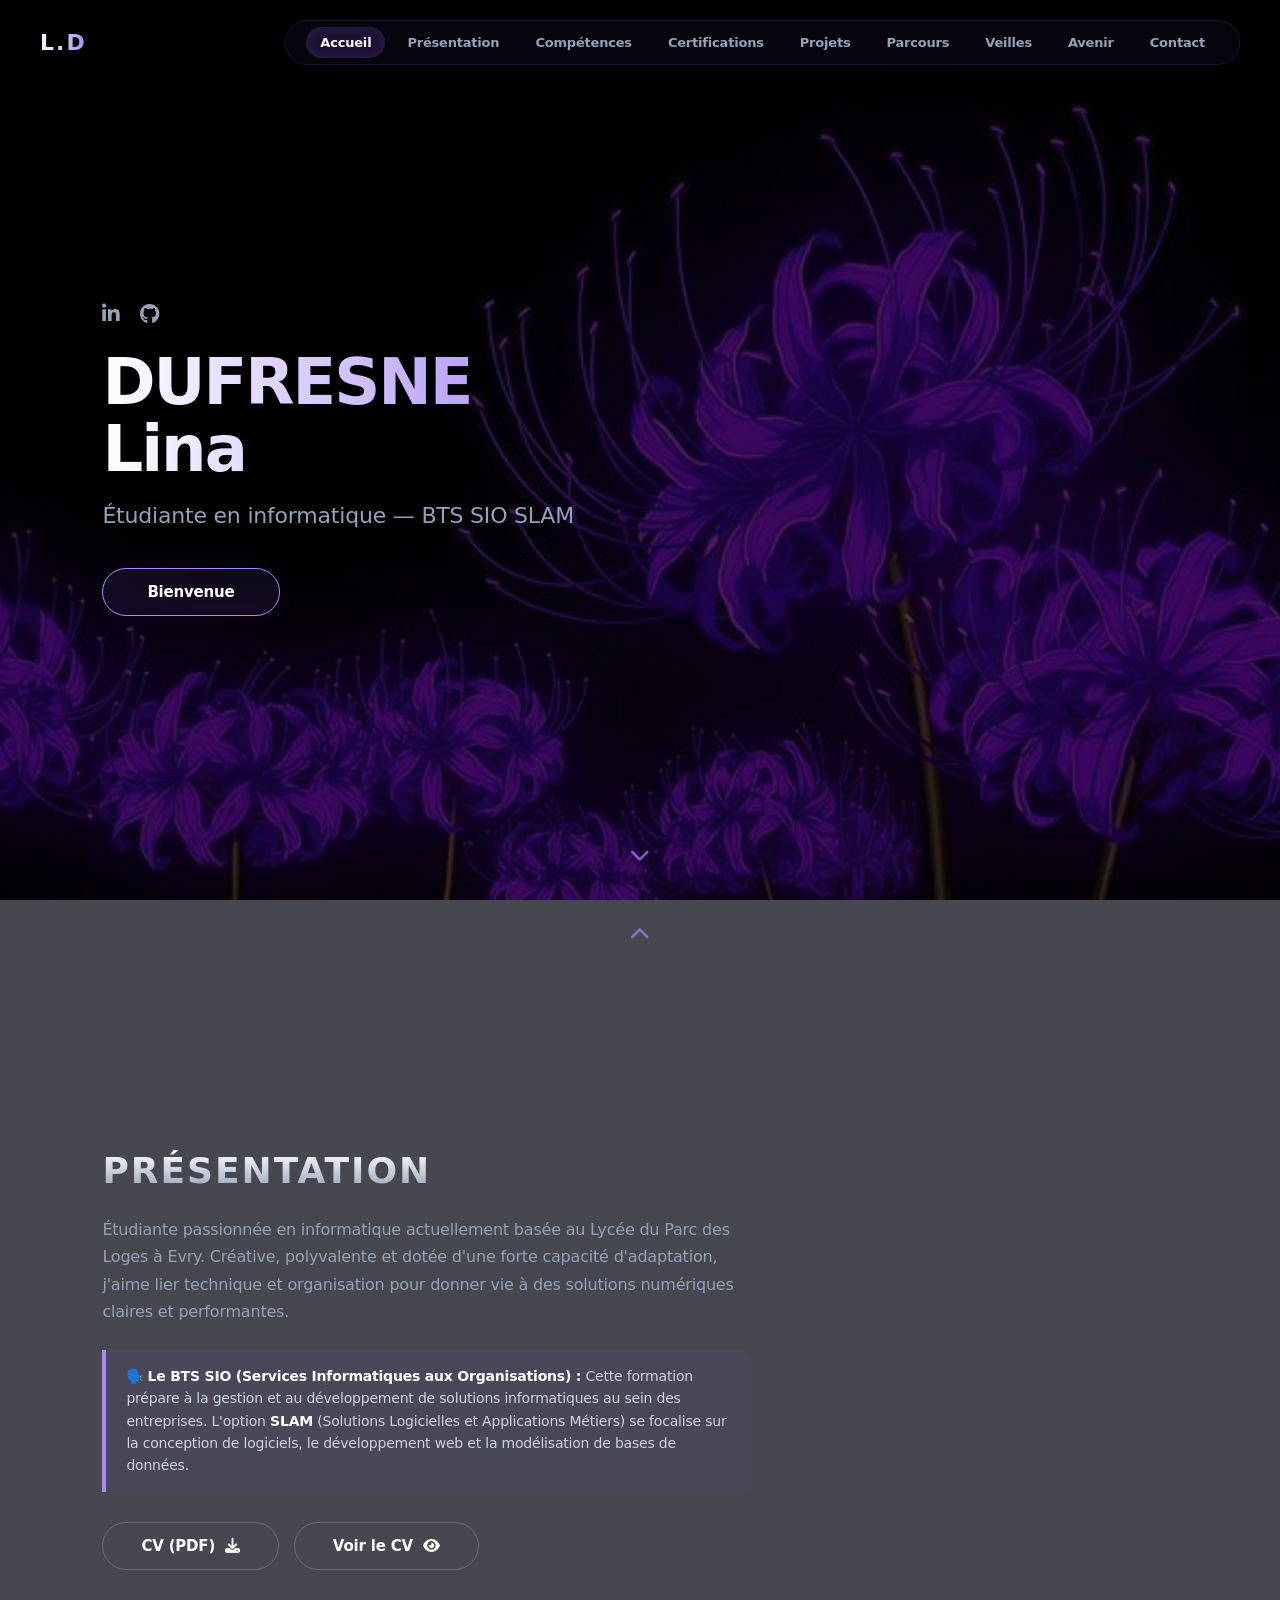
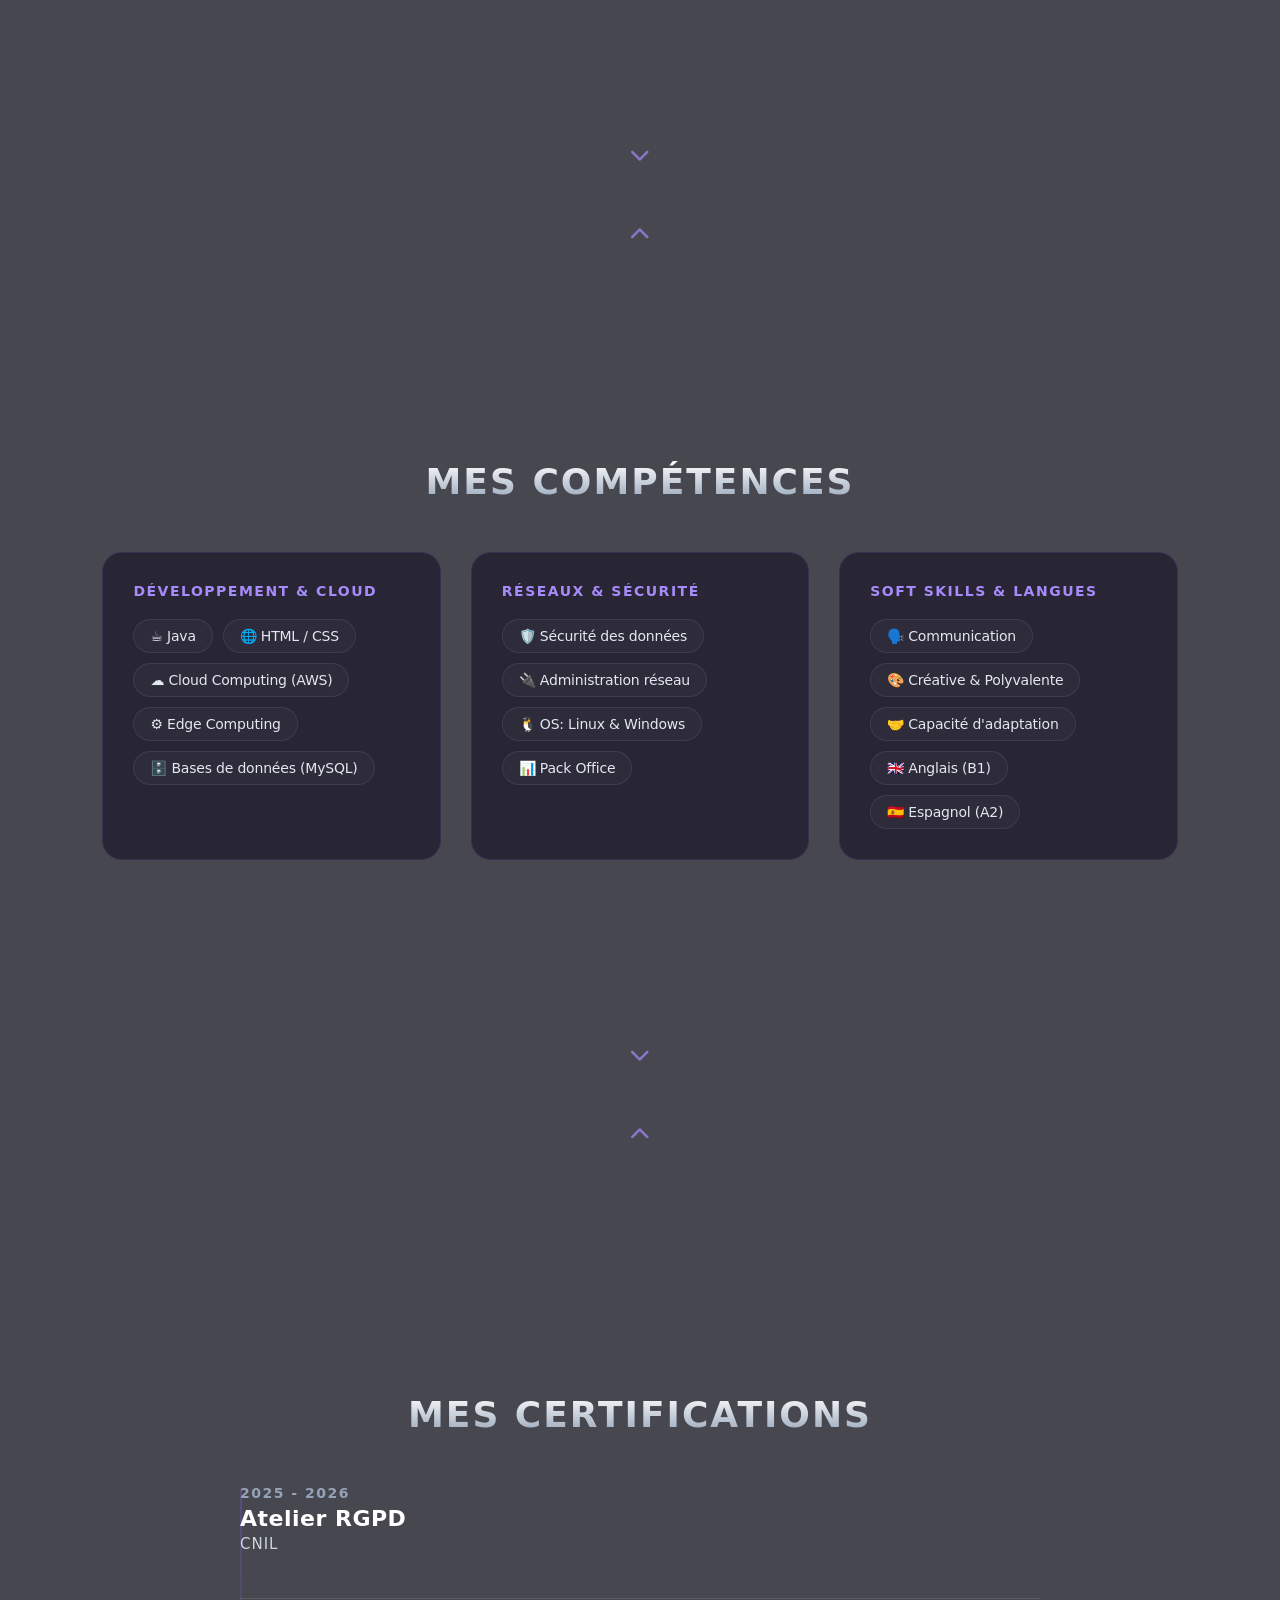
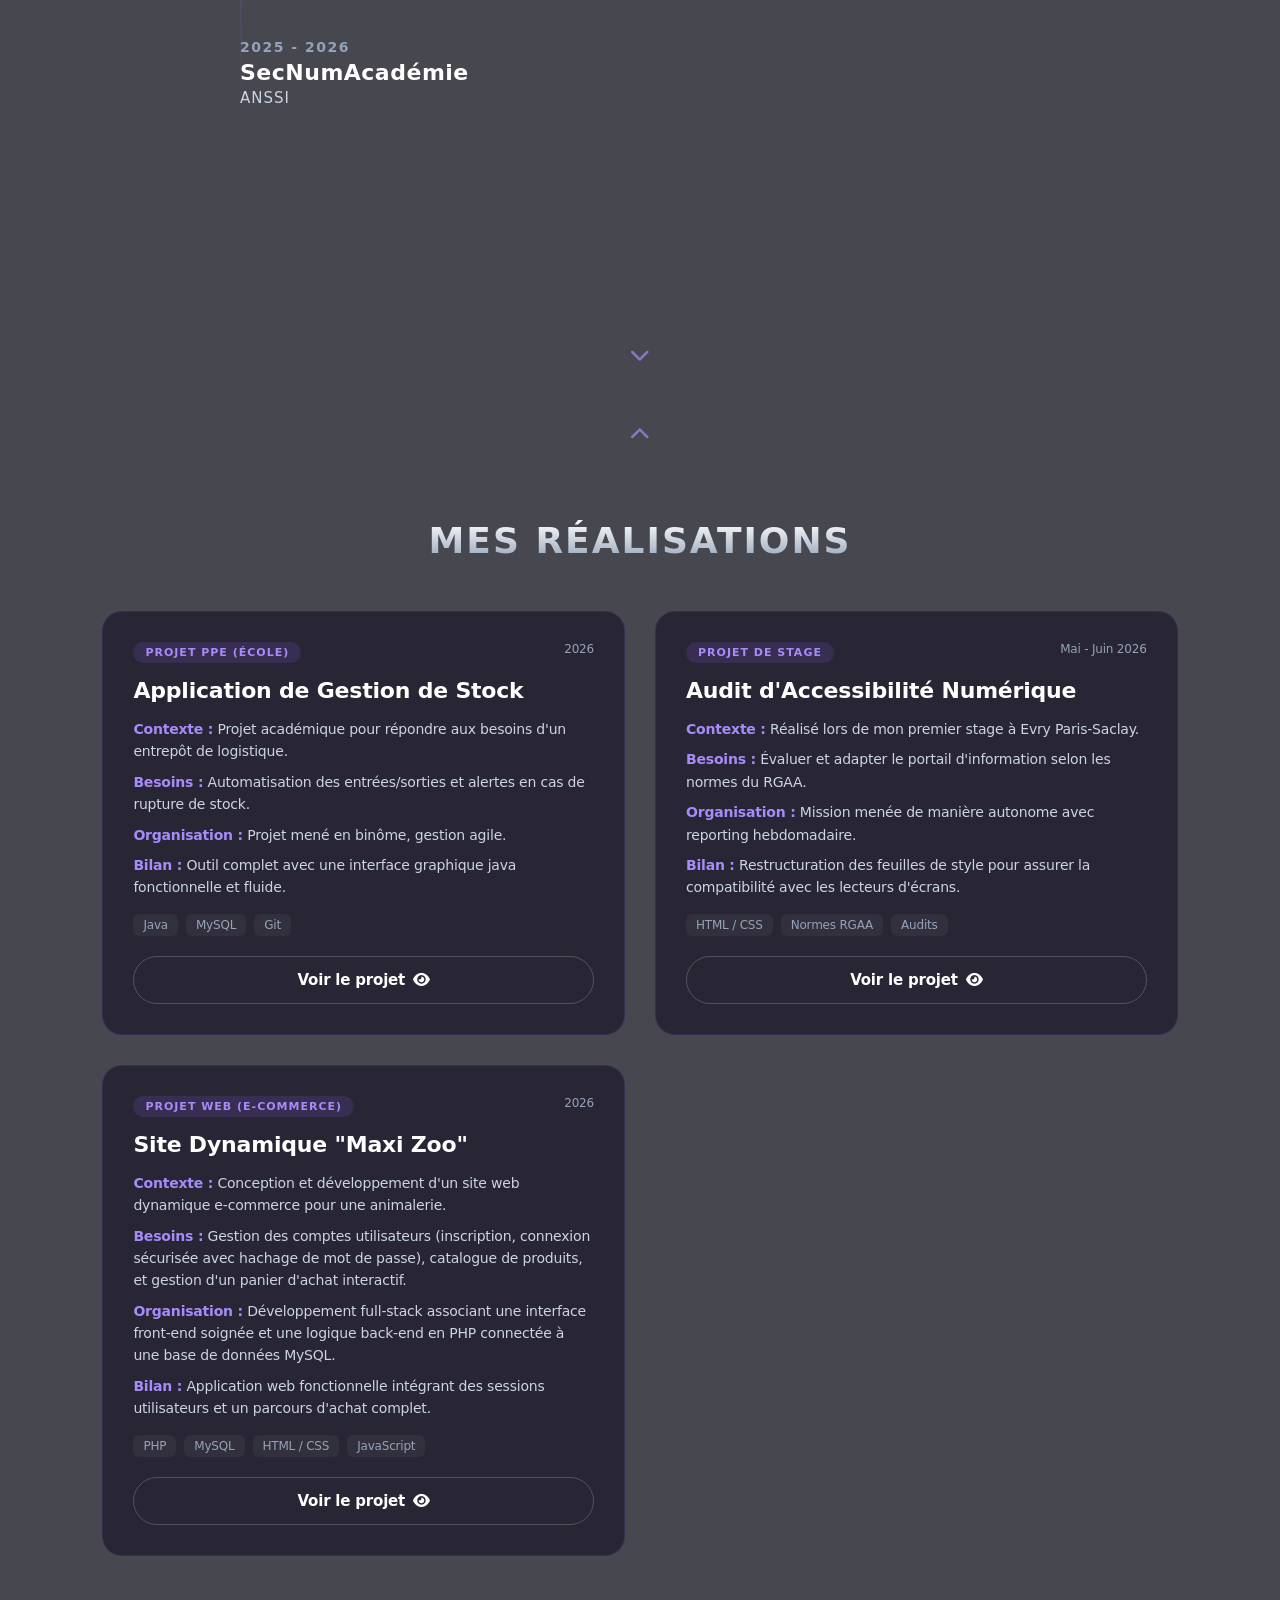
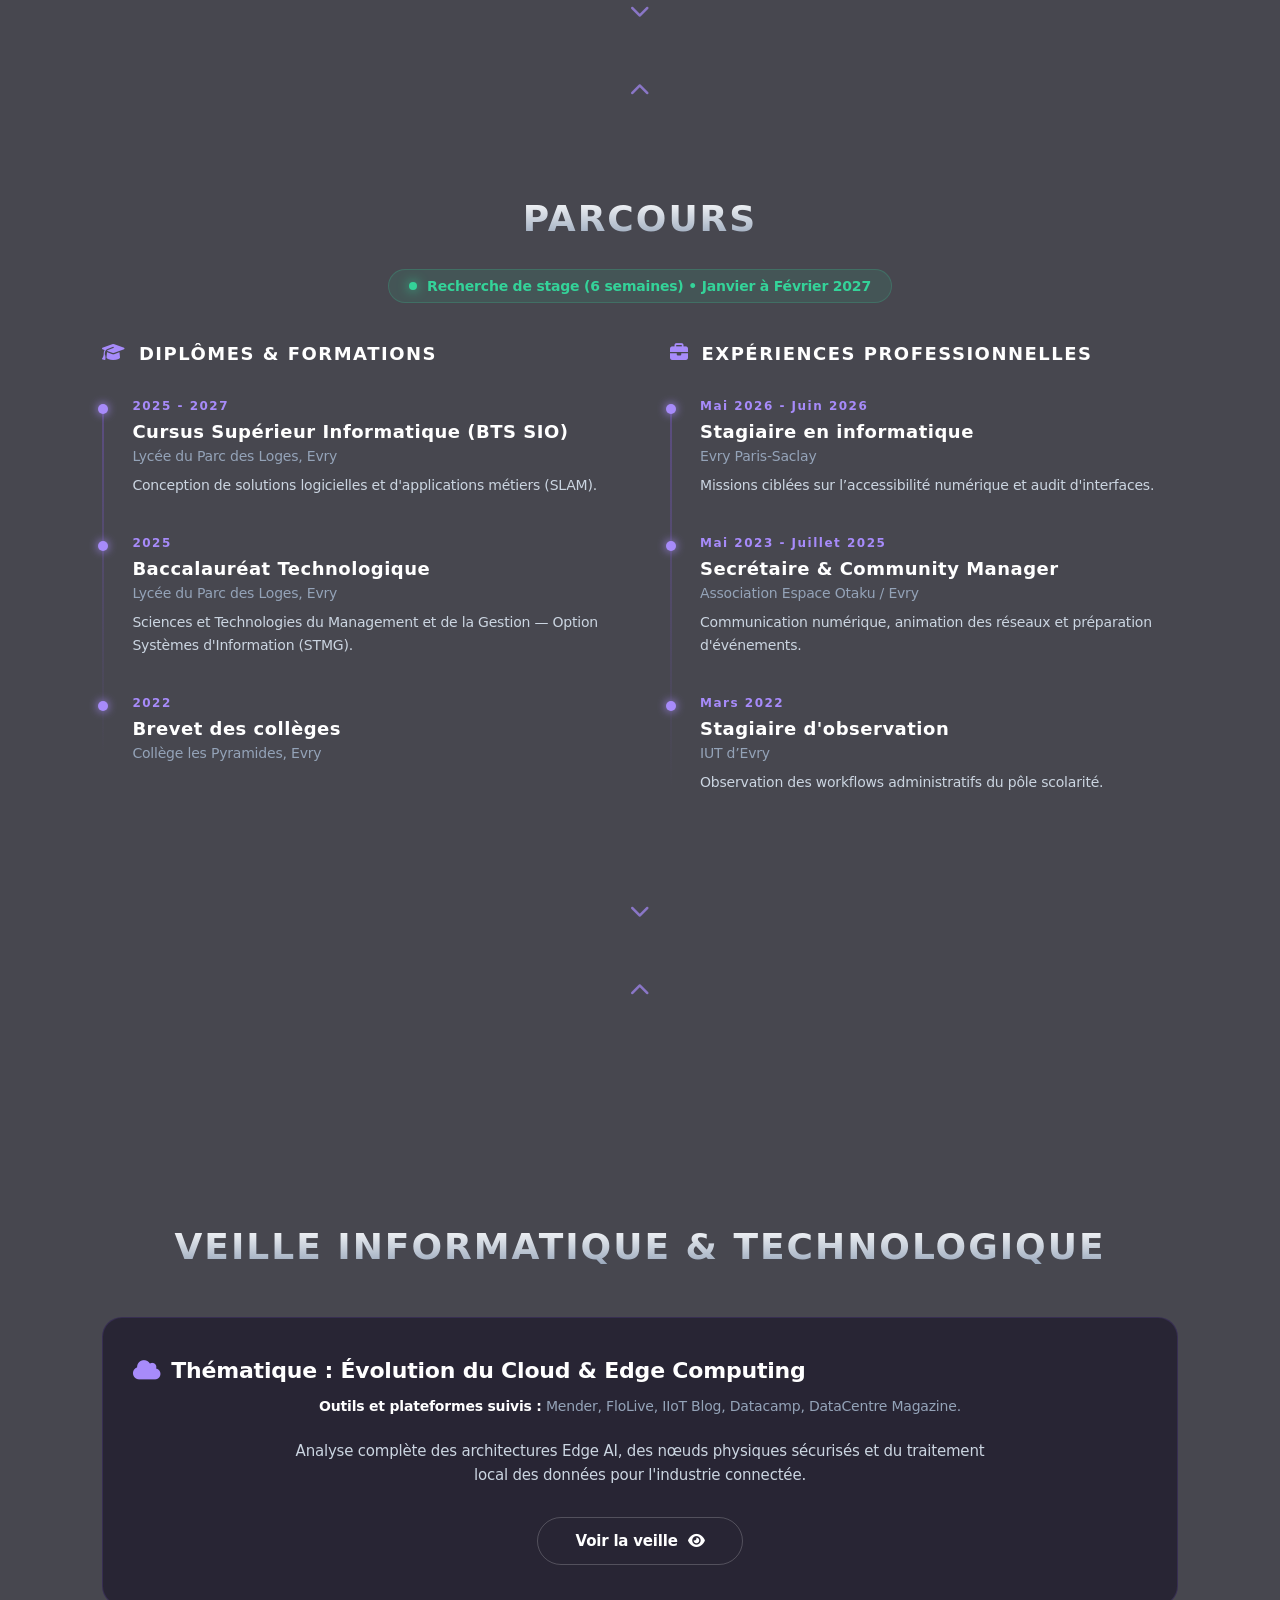
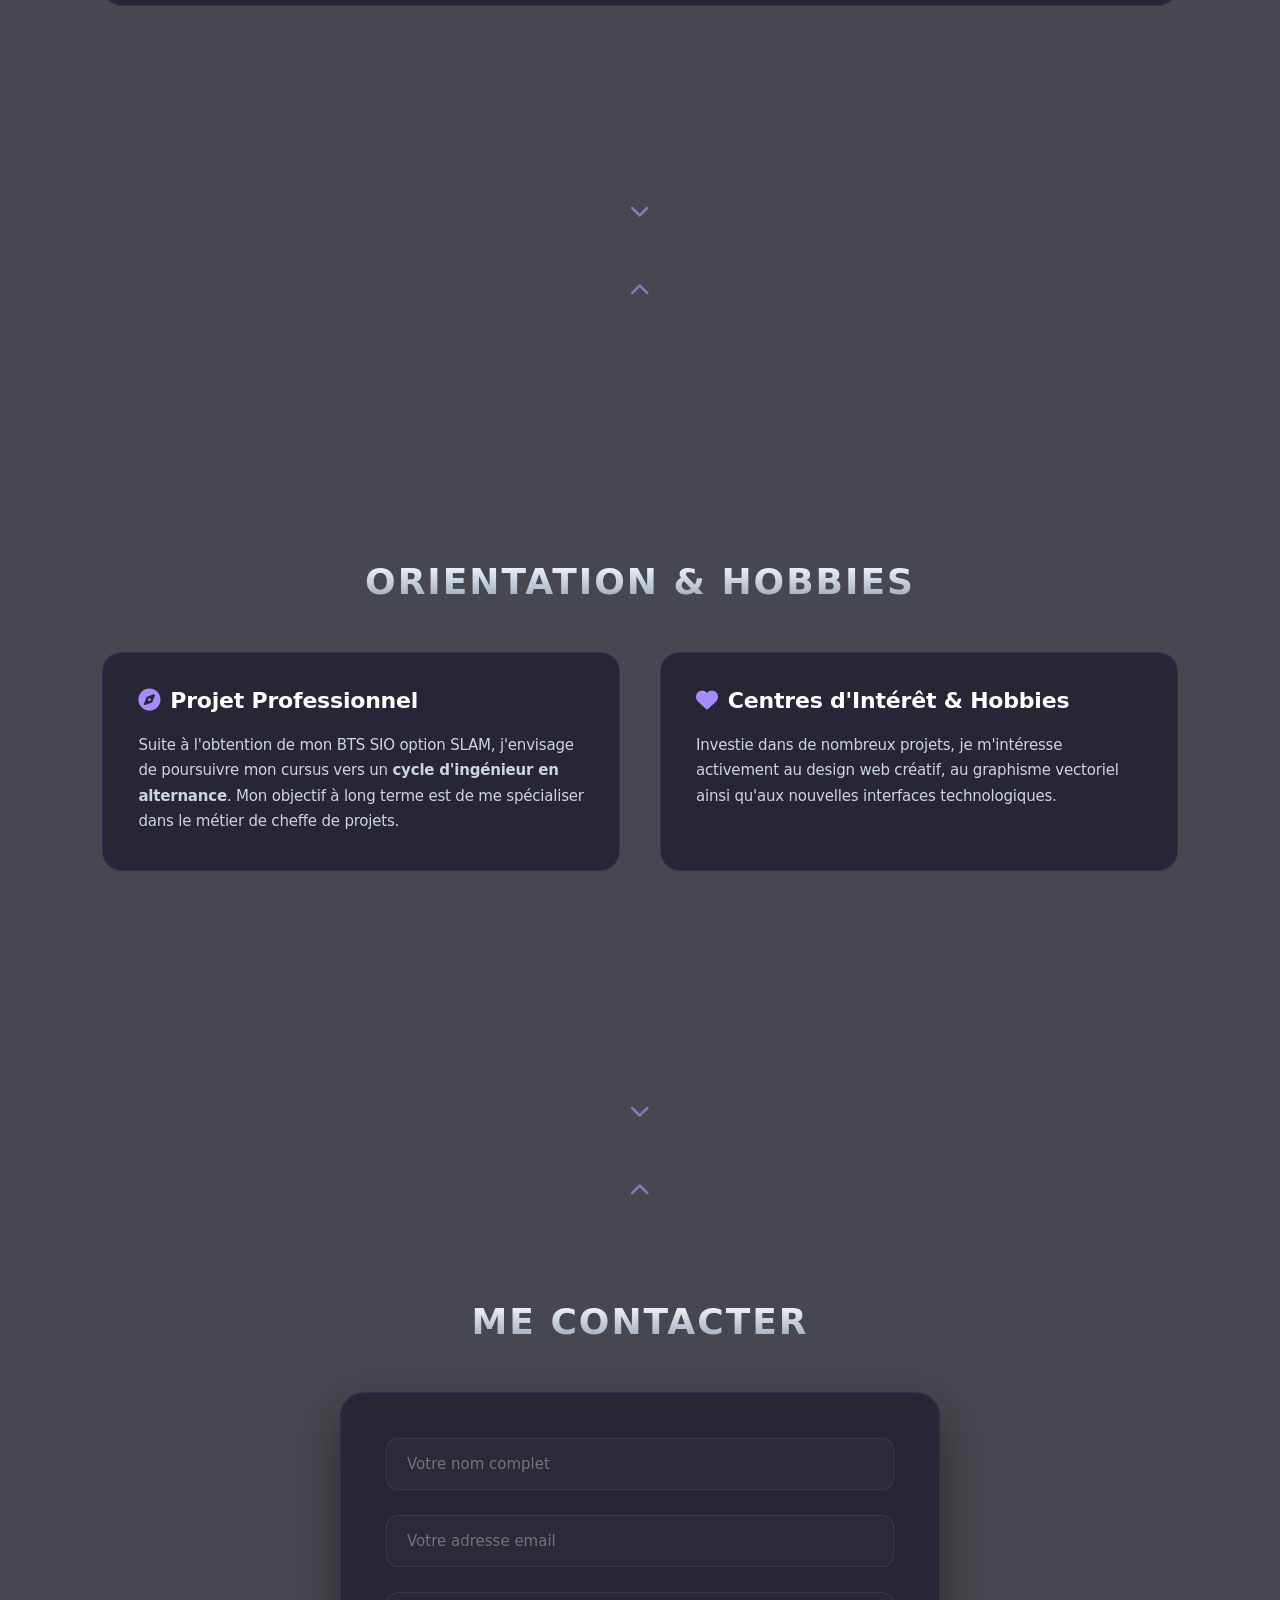
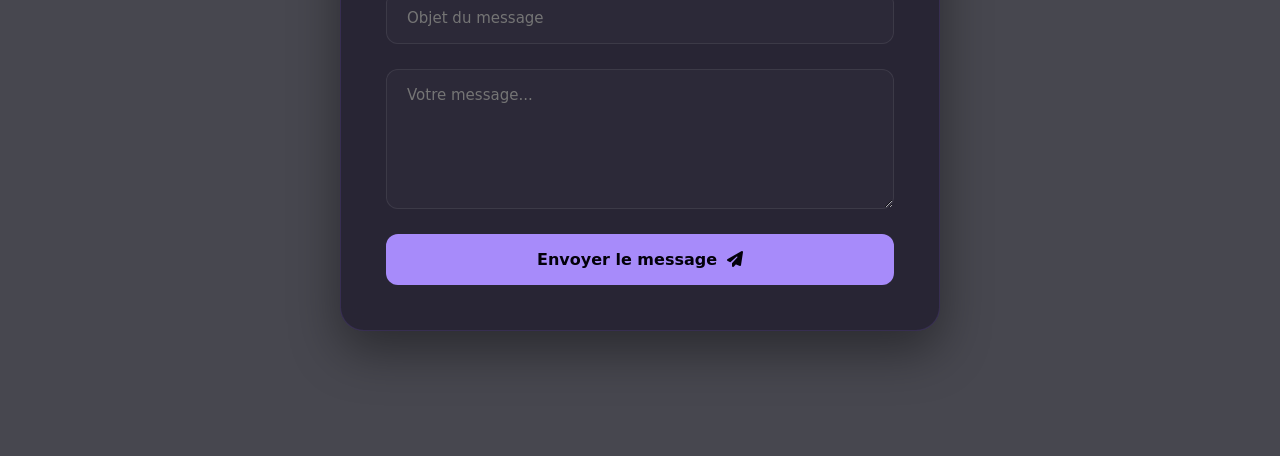
==== commit 92d24d59: "Add files via upload" ====
--- a/index.html
+++ b/index.html
@@ -3,6 +3,9 @@
     <head>
         <title>Portfolio - Lina Dufresne (BTS SIO)</title>
 
+        <!-- Adaptation mobile : force le site à s'adapter à la largeur réelle de l'écran du téléphone -->
+        <meta name="viewport" content="width=device-width, initial-scale=1.0">
+        
         <!-- Chargement de la bibliothèque d'icônes Font Awesome -->
         <link rel="stylesheet" href="https://cdnjs.cloudflare.com/ajax/libs/font-awesome/6.4.0/css/all.min.css">
         <link rel="stylesheet" href="style.css">
@@ -62,16 +65,14 @@
                     🗣️ <strong>Le BTS SIO (Services Informatiques aux Organisations) :</strong> Cette formation prépare à la gestion et au développement de solutions informatiques au sein des entreprises. L'option <strong>SLAM</strong> (Solutions Logicielles et Applications Métiers) se focalise sur la conception de logiciels, le développement web et la modélisation de bases de données.
                 </div>
 
-                <a href="CV_Dufresne_Lina.pdf" class="btn-outlined" download><span>CV (PDF)</span> <i class="fas fa-download"></i></a>
-            </div>
-
-            <!-- <div class="about-illustration">
-                <div class="profile-container">
-                    <div class="profile-pic">
-                        <span>[Photo de Lina]</span>
-                    </div>
-                </div>
-            </div> -->
+                <div style="display: flex; gap: 15px; flex-wrap: wrap;">
+                    <!-- Bouton pour télécharger le CV en PDF -->
+                    <a href="CV_Dufresne_Lina.pdf" class="btn-outlined" download><span>CV (PDF)</span> <i class="fas fa-download"></i></a>
+                    
+                    <!-- Bouton pour voir le CV en HTML -->
+                    <a href="cv.html" class="btn-outlined" target="_blank"><span>Voir le CV</span> <i class="fas fa-eye"></i></a>
+                </div>
+            </div>
 
             <a href="#competences" class="scroll-arrow"><i class="fas fa-chevron-down"></i></a>
         </section>
@@ -157,6 +158,7 @@
             <h2 class="section-title">Mes Réalisations</h2>
 
             <div class="projects-grid">
+                <!-- Projet 1 : Gestion de Stock -->
                 <div class="project-card">
                     <div class="project-header">
                         <span class="project-type">Projet PPE (École)</span>
@@ -169,13 +171,17 @@
                         <p><strong>Organisation :</strong> Projet mené en binôme, gestion agile.</p>
                         <p><strong>Bilan :</strong> Outil complet avec une interface graphique java fonctionnelle et fluide.</p>
                     </div>
-                    <div class="project-techs">
+                    <div class="project-techs" style="margin-bottom: 20px;">
                         <span class="tech-badge">Java</span>
                         <span class="tech-badge">MySQL</span>
                         <span class="tech-badge">Git</span>
                     </div>
-                </div>
-
+                    <a href="projet-gestion-stock.html" target="_blank" class="btn-outlined" style="display: inline-flex; align-items: center; gap: 8px; width: 100%; justify-content: center;">
+                        <span>Voir le projet</span> <i class="fas fa-eye"></i>
+                    </a>
+                </div>
+
+                <!-- Projet 2 : Audit d'Accessibilité -->
                 <div class="project-card">
                     <div class="project-header">
                         <span class="project-type">Projet de Stage</span>
@@ -185,25 +191,25 @@
                     <div class="project-details">
                         <p><strong>Contexte :</strong> Réalisé lors de mon premier stage à Evry Paris-Saclay.</p>
                         <p><strong>Besoins :</strong> Évaluer et adapter le portail d'information selon les normes du RGAA.</p>
-                        <p><strong>Organisation :</strong> Mission mené de manière autonome avec reporting hebdomadaire.</p>
+                        <p><strong>Organisation :</strong> Mission menée de manière autonome avec reporting hebdomadaire.</p>
                         <p><strong>Bilan :</strong> Restructuration des feuilles de style pour assurer la compatibilité avec les lecteurs d'écrans.</p>
                     </div>
-                    <div class="project-techs">
+                    <div class="project-techs" style="margin-bottom: 20px;">
                         <span class="tech-badge">HTML / CSS</span>
                         <span class="tech-badge">Normes RGAA</span>
                         <span class="tech-badge">Audits</span>
                     </div>
+                    <a href="projet-audit-accessibilite.html" target="_blank" class="btn-outlined" style="display: inline-flex; align-items: center; gap: 8px; width: 100%; justify-content: center;">
+                        <span>Voir le projet</span> <i class="fas fa-eye"></i>
+                    </a>
                 </div>
                 
-
-                
-                <!-- Projet Maxi Zoo Ajouté -->
+                <!-- Projet 3 : Maxi Zoo -->
                 <div class="project-card">
                     <div class="project-header">
                         <span class="project-type">Projet Web (E-commerce)</span>
                         <span class="project-date">2026</span>
                     </div>
-
                     <h3>Site Dynamique "Maxi Zoo"</h3>
                     <div class="project-details">
                         <p><strong>Contexte :</strong> Conception et développement d'un site web dynamique e-commerce pour une animalerie.</p>
@@ -211,12 +217,15 @@
                         <p><strong>Organisation :</strong> Développement full-stack associant une interface front-end soignée et une logique back-end en PHP connectée à une base de données MySQL.</p>
                         <p><strong>Bilan :</strong> Application web fonctionnelle intégrant des sessions utilisateurs et un parcours d'achat complet.</p>
                     </div>
-                    <div class="project-techs">
+                    <div class="project-techs" style="margin-bottom: 20px;">
                         <span class="tech-badge">PHP</span>
                         <span class="tech-badge">MySQL</span>
                         <span class="tech-badge">HTML / CSS</span>
                         <span class="tech-badge">JavaScript</span>
                     </div>
+                    <a href="projet-maxi-zoo.html" target="_blank" class="btn-outlined" style="display: inline-flex; align-items: center; gap: 8px; width: 100%; justify-content: center;">
+                        <span>Voir le projet</span> <i class="fas fa-eye"></i>
+                    </a>
                 </div>
             </div>
 
@@ -300,70 +309,18 @@
             <h2 class="section-title">Veille Informatique &amp; Technologique</h2>
 
             <div class="veille-container">
-                <div class="veille-block">
-                    <h3><i class="fas fa-cloud"></i> <span>Thématique : Évolution du Cloud &amp; Edge Computing (Focus AWS)</span></h3>
-                    <div class="veille-tools">
-                        <strong>Outils et plateformes suivis :</strong> Datacamp, DataCentre Magazine, Hawatel, AP News, AboutAmazon.
-                    </div>
-                    <p style="color: #cbd5e1; font-size: 15px; line-height: 1.6; margin-bottom: 15px;">
-                        Analyse des architectures Cloud, de la puissance d'Amazon Web Services (AWS) en tant que leader du marché, de l'intégration de l'Intelligence Artificielle et des impératifs d'éco-responsabilité (Green IT).
+                <div class="veille-block" style="text-align: center; padding: 40px 30px;">
+                    <h3><i class="fas fa-cloud"></i> <span>Thématique : Évolution du Cloud &amp; Edge Computing</span></h3>
+                    <div class="veille-tools" style="margin-top: 15px;">
+                        <strong>Outils et plateformes suivis :</strong> Mender, FloLive, IIoT Blog, Datacamp, DataCentre Magazine.
+                    </div>
+                    <p style="color: #cbd5e1; font-size: 15px; line-height: 1.6; margin-bottom: 30px; max-width: 700px; margin-left: auto; margin-right: auto;">
+                        Analyse complète des architectures Edge AI, des nœuds physiques sécurisés et du traitement local des données pour l'industrie connectée.
                     </p>
                     
-                    <!-- Article 1 -->
-                    <div class="article-card">
-                        <div class="article-meta">
-                            <span>Source : Datacamp</span>
-                            <span>Date : 26 Février 2025</span>
-                        </div>
-                        <h4>Qu'est-ce que l'AWS ? Introduction aux services Web d'Amazon</h4>
-                        <p>Résumé : AWS s'impose comme la plateforme cloud leader regroupant plus de 200 services complets (calcul, stockage, IA). L'accent est mis sur son infrastructure à haut débit, sa scalabilité économique au paiement à l'utilisation, et une sécurité maximale s'appuyant sur plus de 300 fonctions de conformité et de gouvernance.</p>
-                        <a href="https://www.datacamp.com/fr/blog/what-is-aws" target="_blank" class="article-link"><span>Consulter la source</span> <i class="fas fa-external-link-alt"></i></a>
-                    </div>
-
-                    <!-- Article 2 -->
-                    <div class="article-card">
-                        <div class="article-meta">
-                            <span>Source : DataCentre Magazine</span>
-                            <span>Date : 17 Février 2025</span>
-                        </div>
-                        <h4>Comment AWS arrive-t-il à être performant ?</h4>
-                        <p>Résumé : AWS détient près de 30% de parts de marché dans le cloud infrastructure[cite: 5]. Cette performance s'appuie grandement sur l'intelligence artificielle (IA), moteur clé de croissance qui améliore continuellement le traitement des données et la sécurité des services cloud.</p>
-                        <a href="https://datacentremagazine.com/hyperscale/aws-remains-330bn-cloud-market-leader-driven-by-ai-growth?utm.com" target="_blank" class="article-link"><span>Consulter la source</span> <i class="fas fa-external-link-alt"></i></a>
-                    </div>
-
-                    <!-- Article 3 -->
-                    <div class="article-card">
-                        <div class="article-meta">
-                            <span>Source : Hawatel</span>
-                            <span>Date : 20 Mai 2025</span>
-                        </div>
-                        <h4>Comment l'AWS évolue-t-il ?</h4>
-                        <p>Résumé : AWS s'oriente fortement vers les enjeux énergétiques, l'éthique et la gouvernance[cite: 6]. Grâce à des outils comme "Green Insights", l'objectif est de maîtriser l'empreinte carbone face aux défis climatiques.</p>
-                        <a href="https://hawatel.com/en/blog/amazon-web-services-aws-shows-no-signs-of-slowing-down/?utm.com" target="_blank" class="article-link"><span>Consulter la source</span> <i class="fas fa-external-link-alt"></i></a>
-                    </div>
-
-                    <!-- Article 4 -->
-                    <div class="article-card">
-                        <div class="article-meta">
-                            <span>Source : Amazon</span>
-                            <span>Date : 14 Mars 2021</span>
-                        </div>
-                        <h4>Naissance du Cloud Moderne</h4>
-                        <p>Résumé : Retour sur la stratégie qui a permis à l'écosystème AWS d'Amazon de s'imposer en tant que leader face à ses principaux concurrents (Google, Microsoft).</p>
-                        <a href="https://www.aboutamazon.com/news/aws/the-earliest-aws-customers-who-helped-build-the-cloud?utm" target="_blank" class="article-link"><span>Consulter la source</span> <i class="fas fa-external-link-alt"></i></a>
-                    </div>
-
-                    <!-- Article 5 -->
-                    <div class="article-card">
-                        <div class="article-meta">
-                            <span>Source : AP News</span>
-                            <span>Date : 6 Septembre 2012</span>
-                        </div>
-                        <h4>Évolution d'AWS en 4 étapes</h4>
-                        <p>Résumé : Analyse des grandes étapes d'évolution d'AWS, axées sur l'intégration croissante de l'IA pour bâtir un cloud intelligent, automatisé et durable.</p>
-                        <a href="https://apnews.com/article/amazon-aws-ohio-data-center-investment-1e5fcede2f64bb58e07e64af02216d8c" target="_blank" class="article-link"><span>Consulter la source</span> <i class="fas fa-external-link-alt"></i></a>
-                    </div>
-
+                    <a href="veille_index.html" class="btn-outlined" style="display: inline-flex; align-items: center; gap: 10px;">
+                        <span>Voir la veille</span> <i class="fas fa-eye"></i>
+                    </a>
                 </div>
             </div>
 
@@ -397,9 +354,7 @@
         </section>
 
 
-
-
-     <!-- Slide 9 : ME CONTACTER -->
+        <!-- Slide 9 : ME CONTACTER -->
         <section id="contact" class="page-contact">
             <a href="#avenir" class="scroll-arrow" style="top: 25px; bottom: auto; animation: none;"><i class="fas fa-chevron-up"></i></a>
             <h2 class="section-title">Me Contacter</h2>
@@ -407,8 +362,8 @@
             <div class="contact-container">
                 <form action="https://formsubmit.co/dufresnelina@yahoo.com" method="POST">
                     
-                    <!-- Désactive le captcha pour que ce soit fluide -->
                     <input type="hidden" name="_captcha" value="false">
+                    <input type="hidden" name="_next" value="https://minersa-min.github.io/LD_portfolio/#contact">
 
                     <div class="form-group">
                         <input type="text" name="name" placeholder="Votre nom complet" required>
@@ -431,4 +386,4 @@
         </section>
 
     </body>
-</html>
+</html>
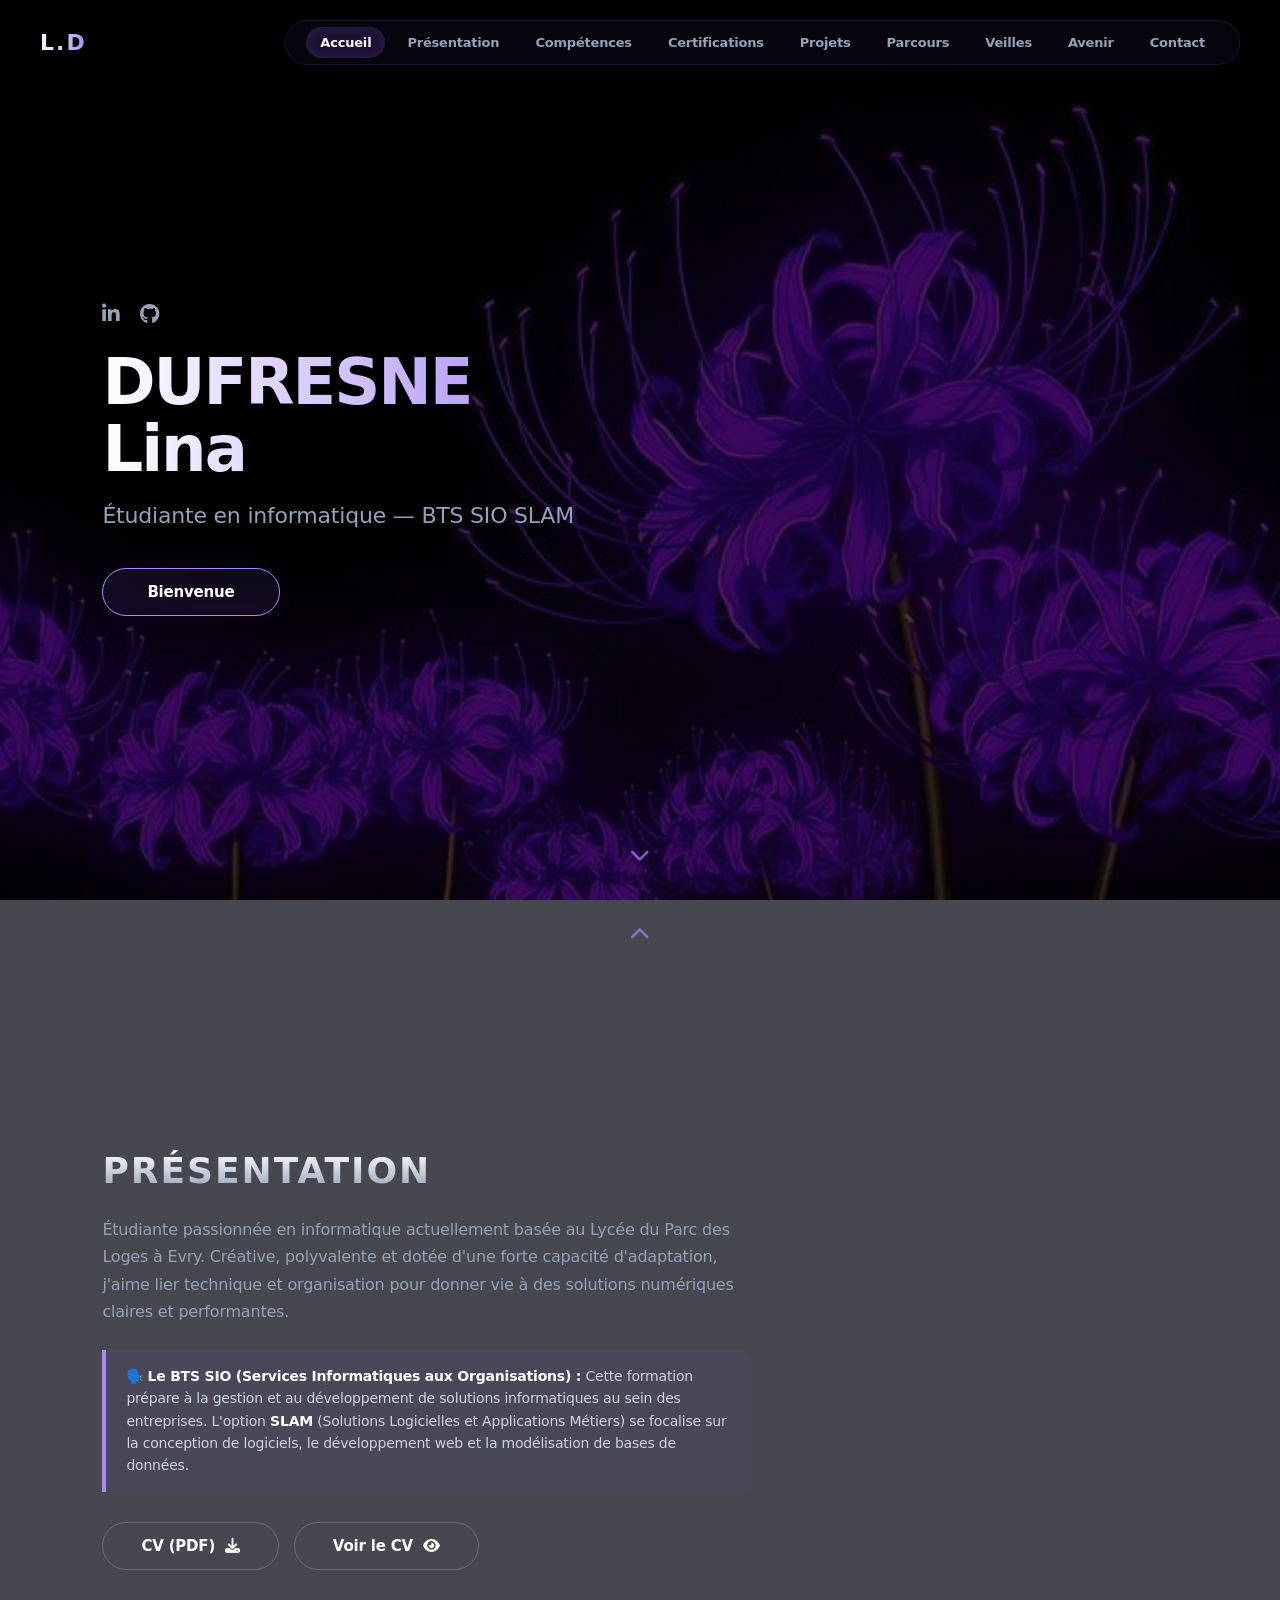
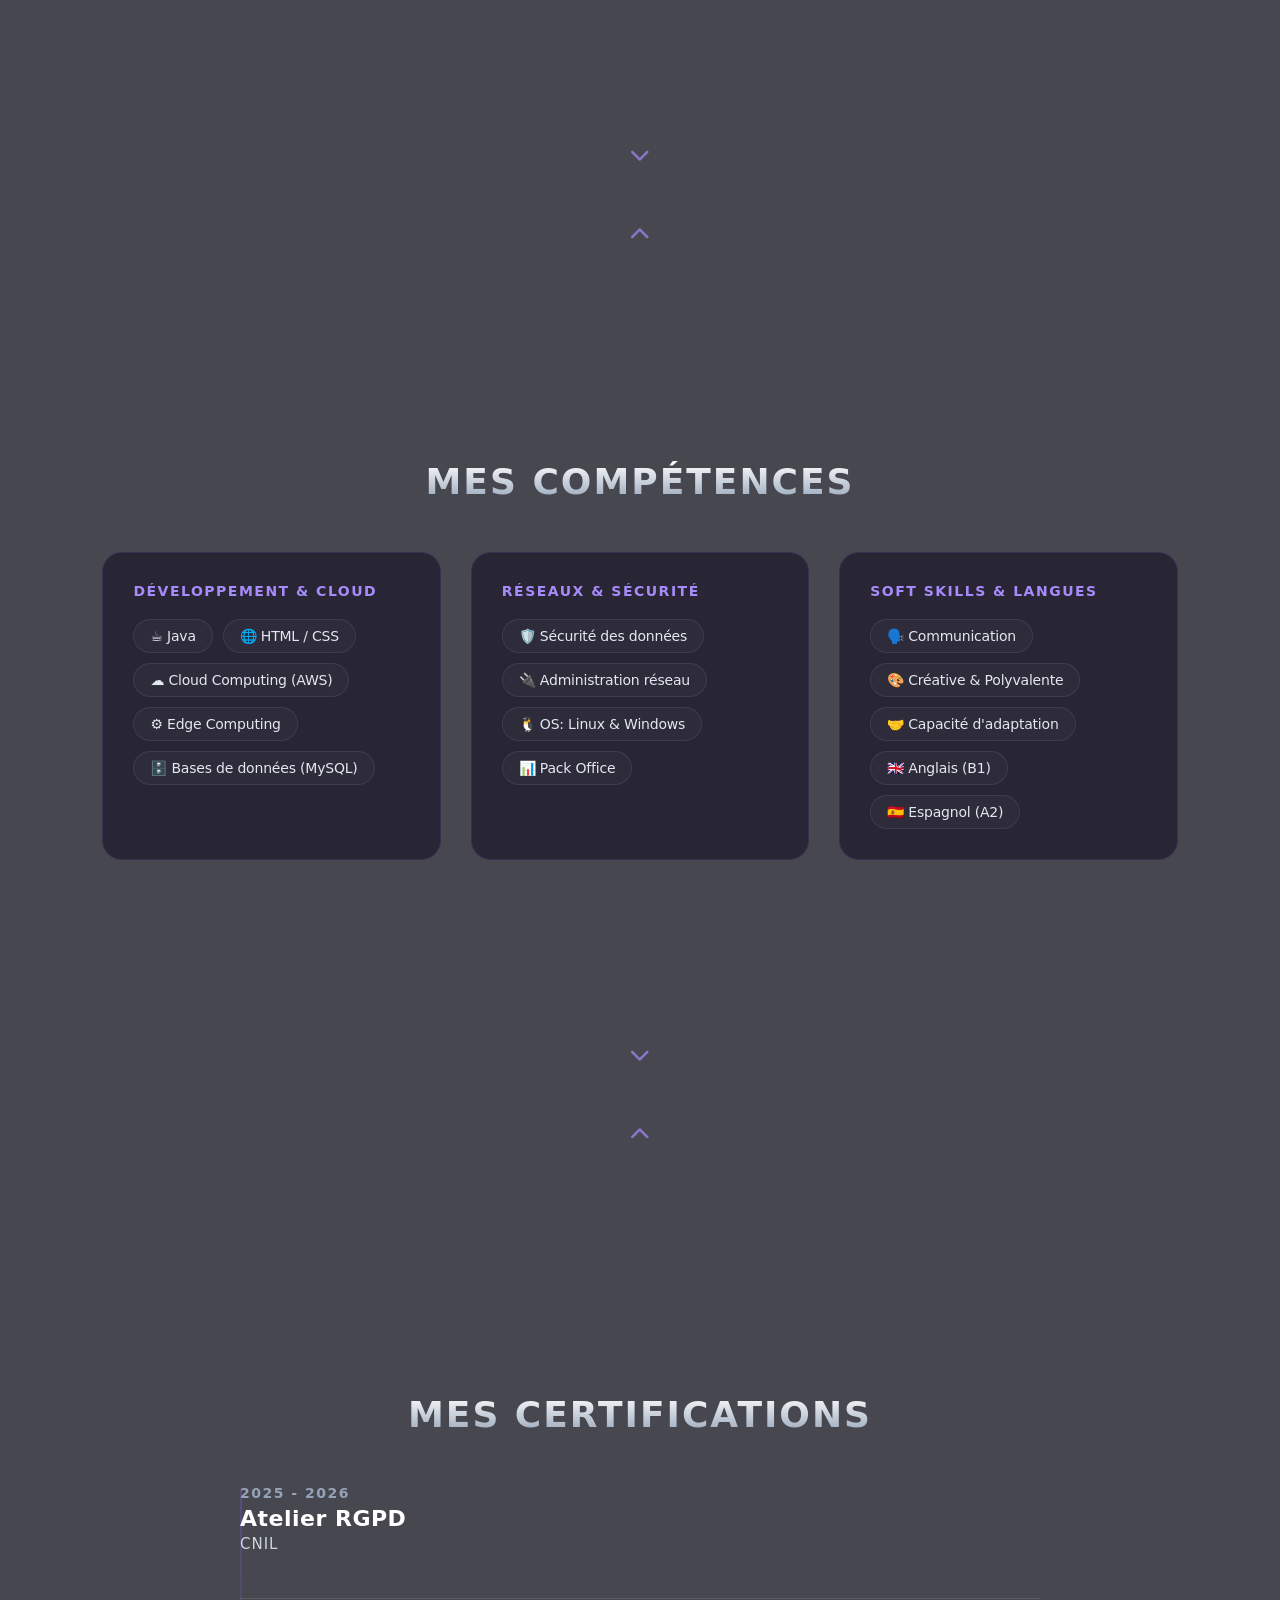
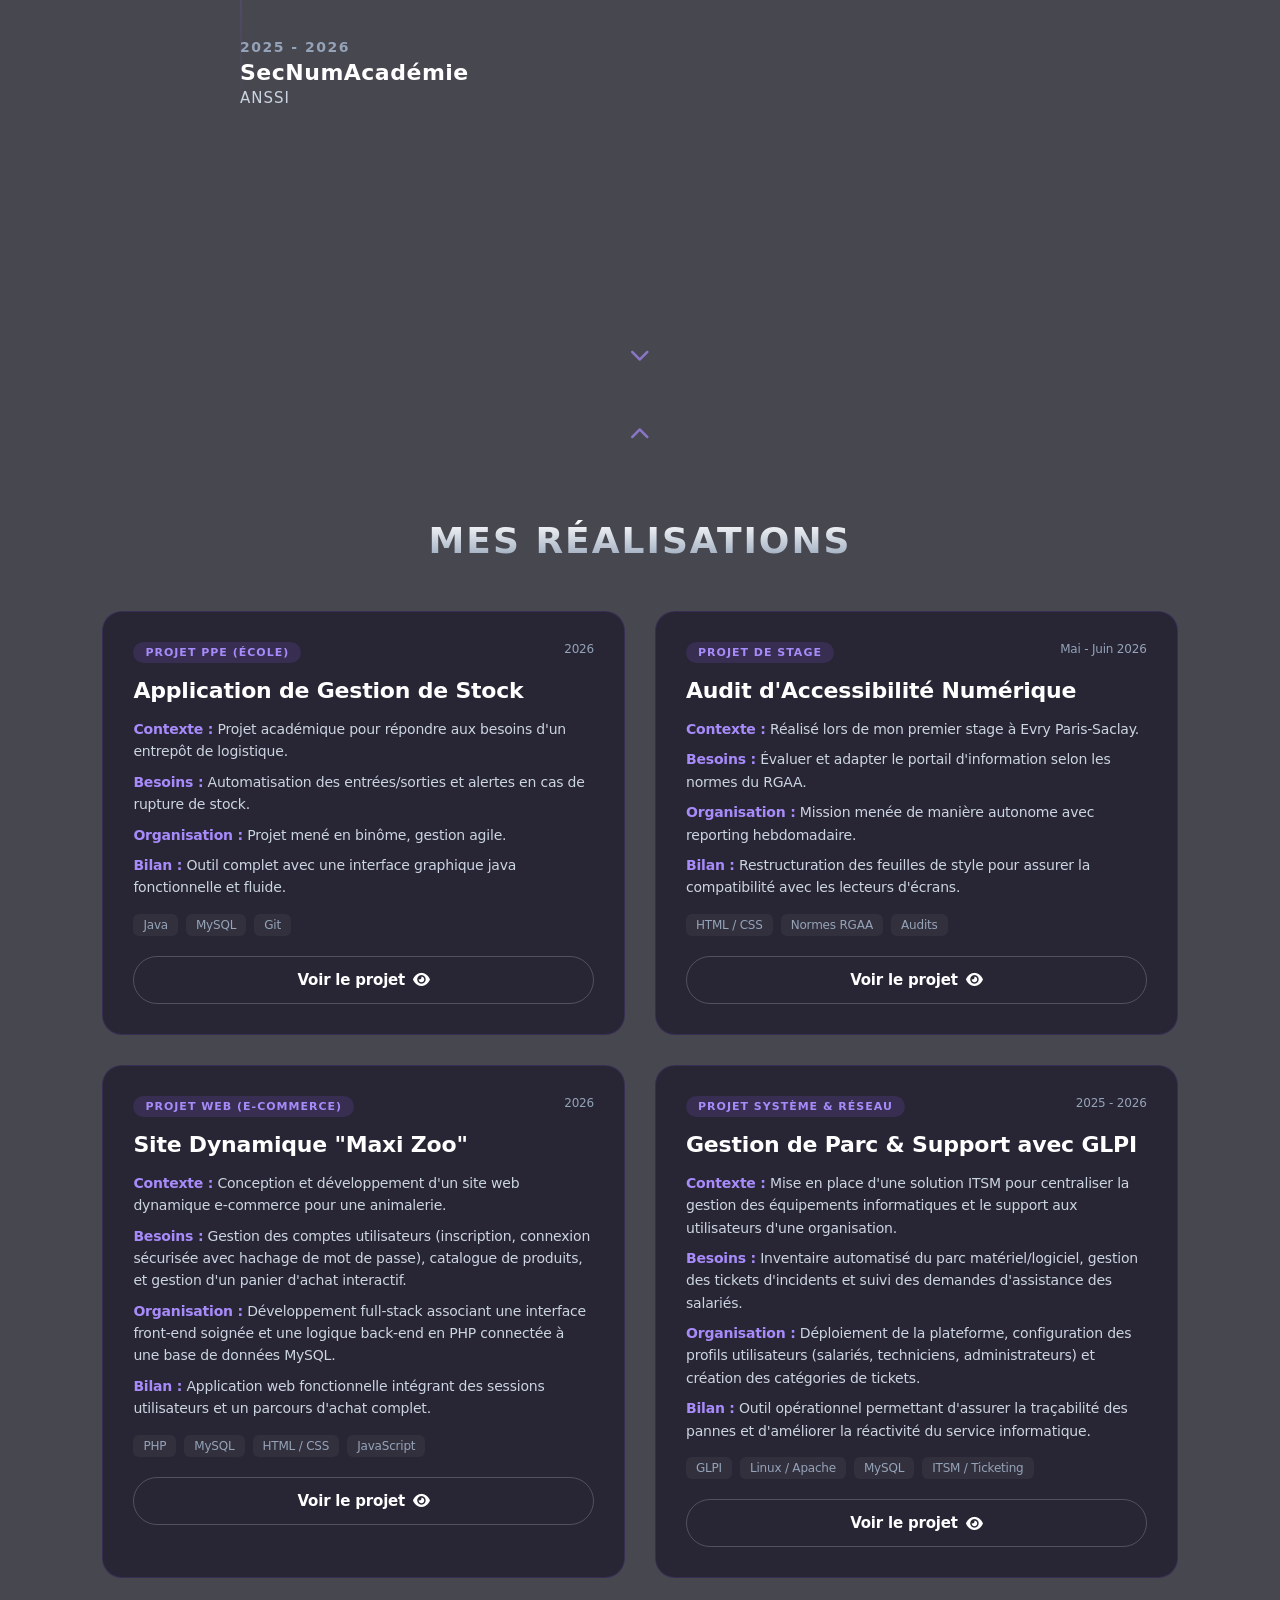
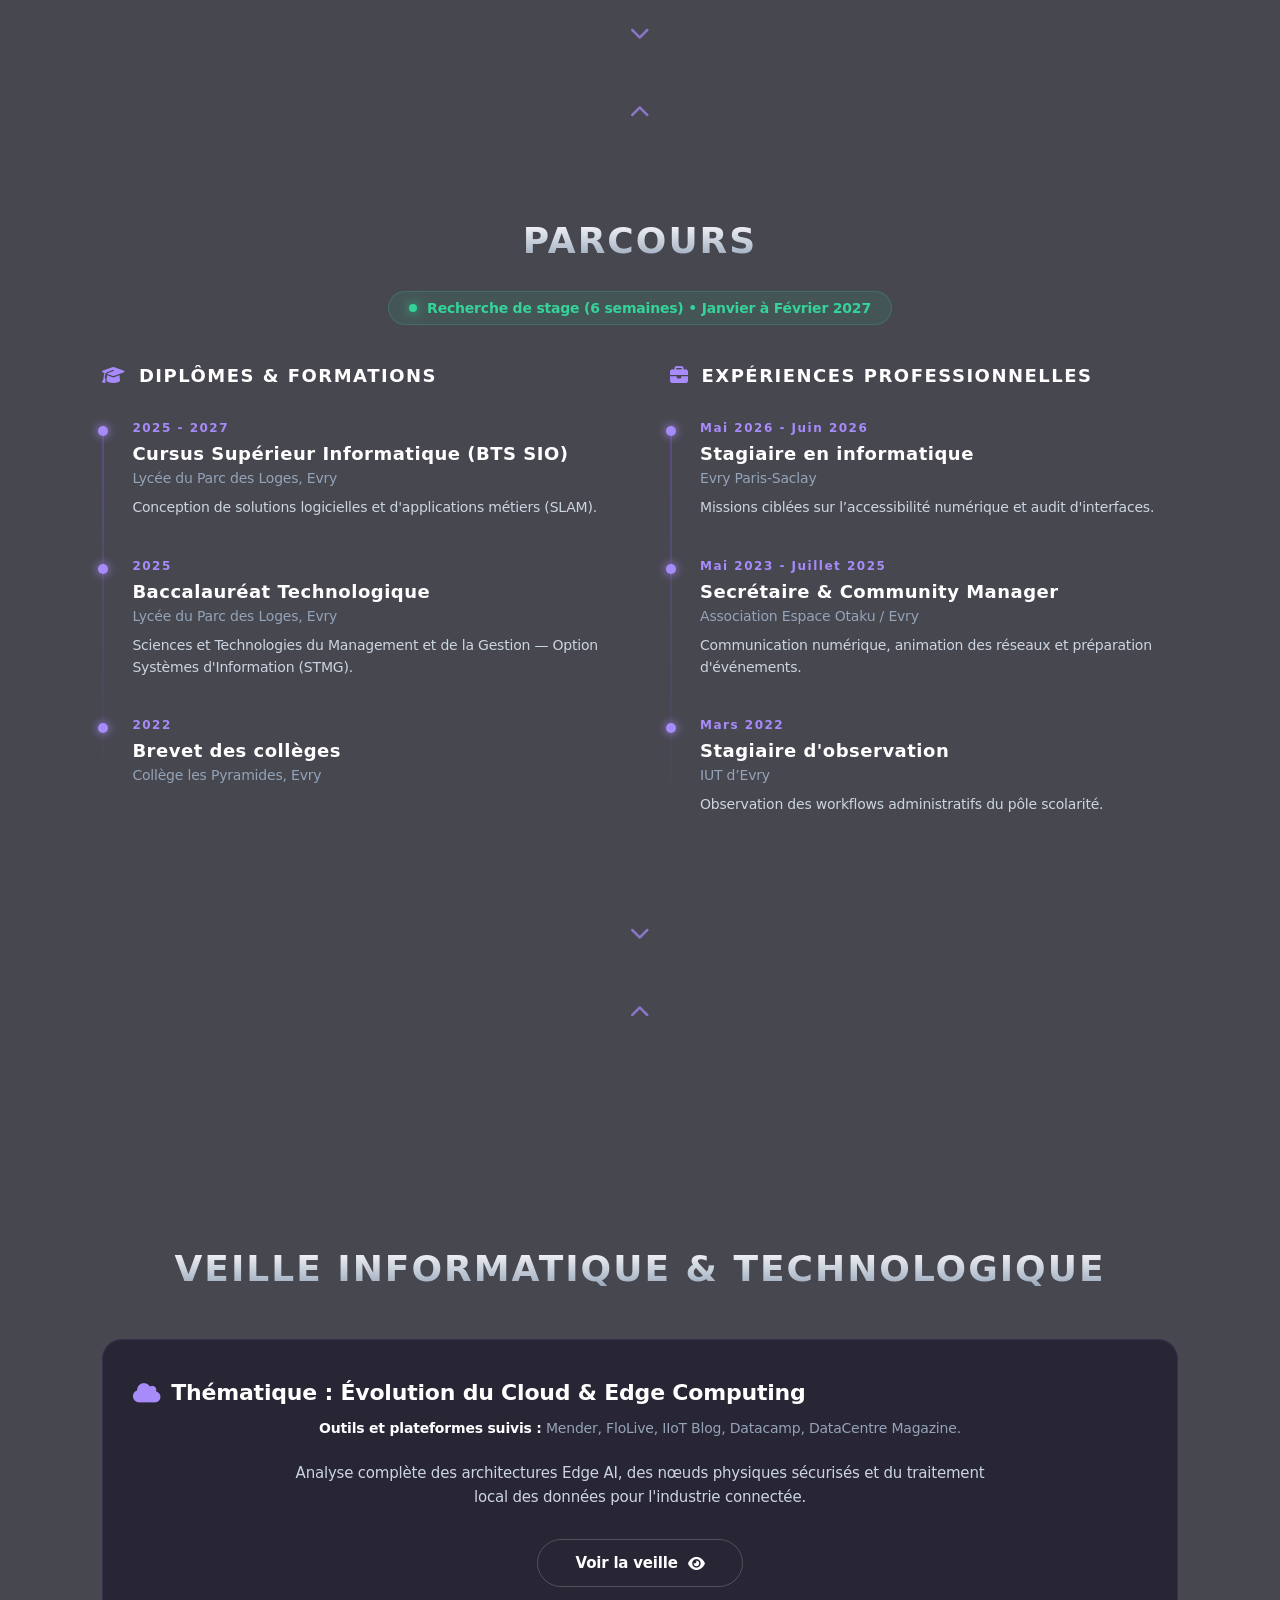
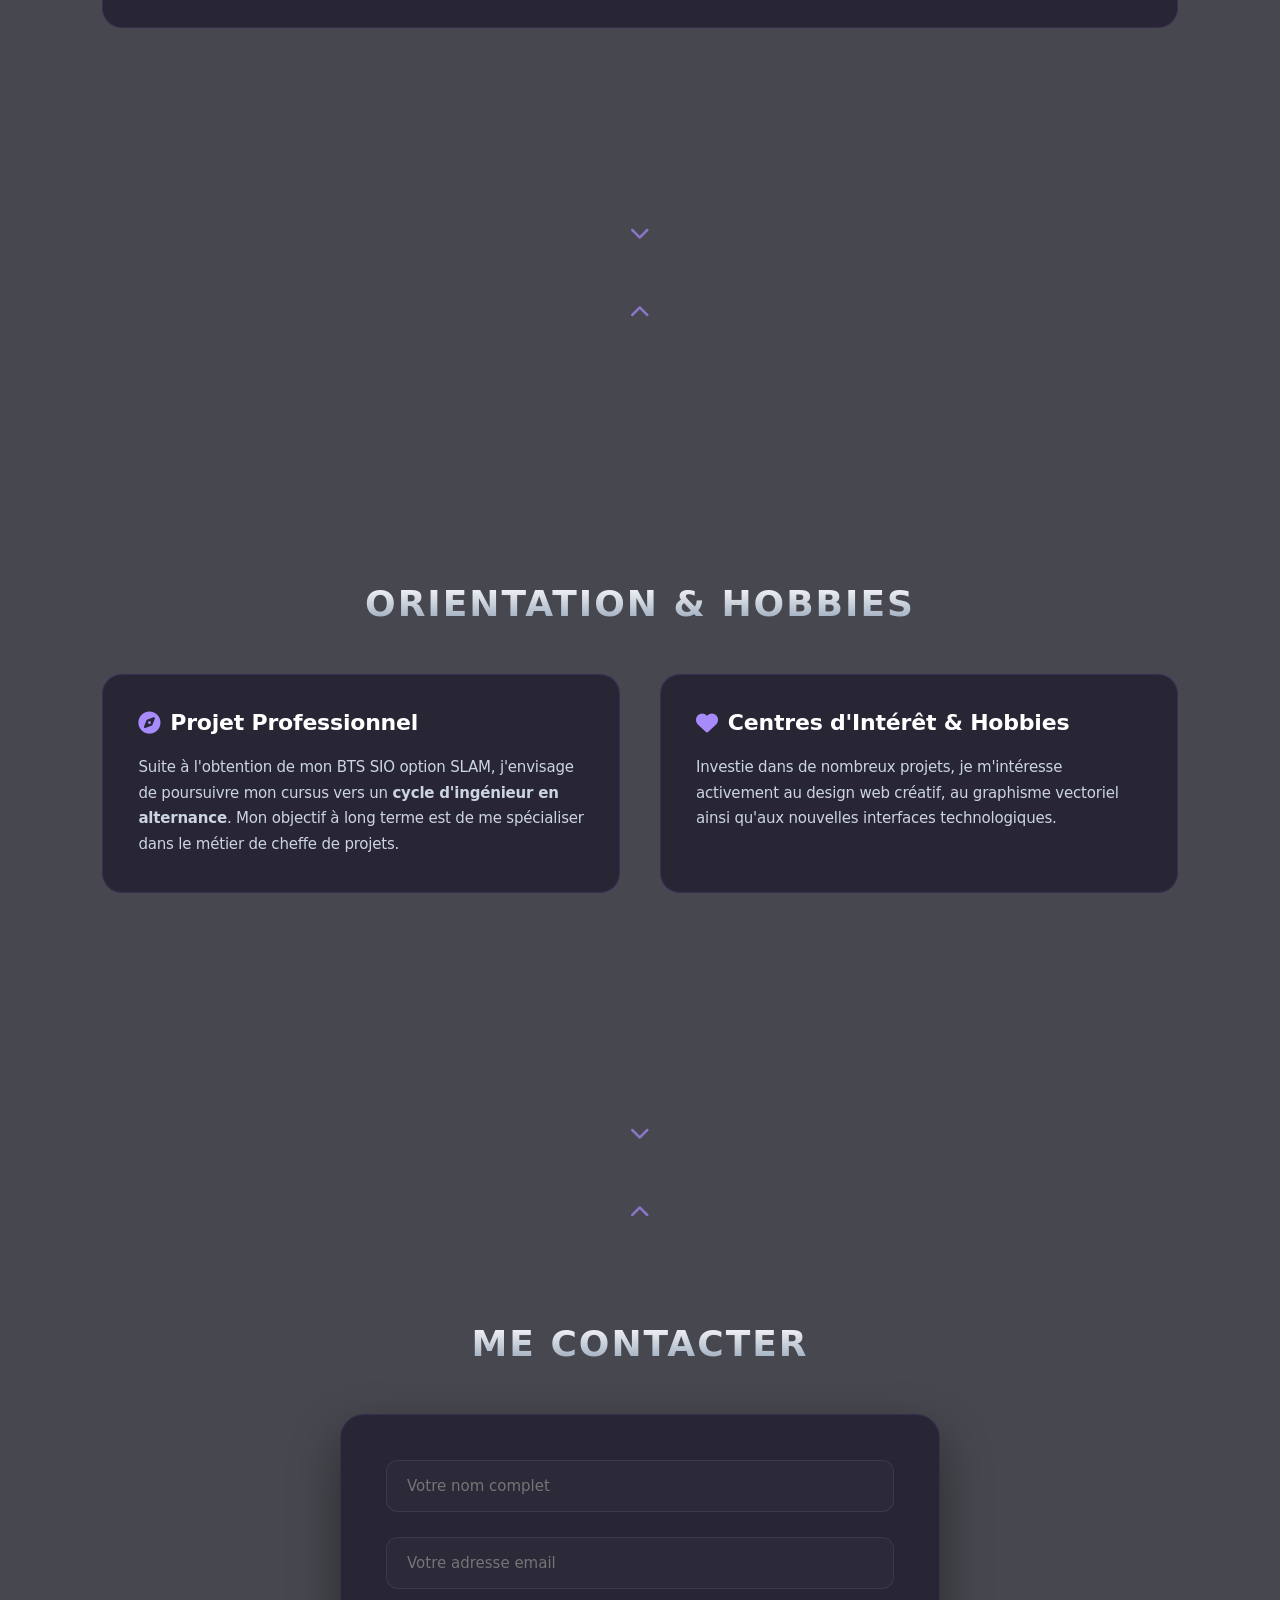
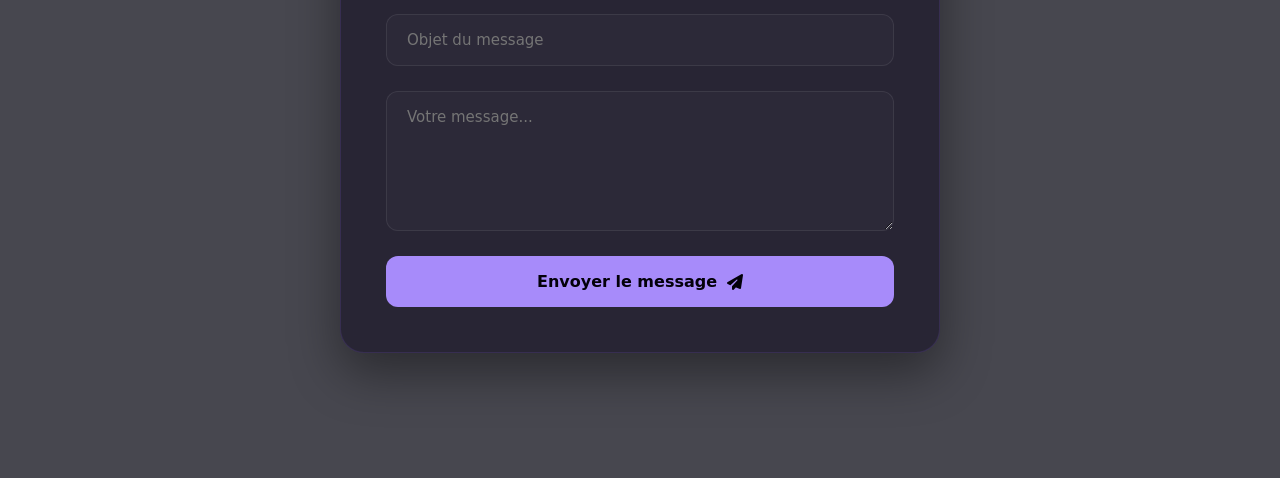
==== commit acda6a2d: "Update print statement from 'Hello' to 'Goodbye'" ====
--- a/index.html
+++ b/index.html
@@ -227,6 +227,29 @@
                         <span>Voir le projet</span> <i class="fas fa-eye"></i>
                     </a>
                 </div>
+                <!-- Projet 4 : GLPI -->
+                <div class="project-card">
+                    <div class="project-header">
+                        <span class="project-type">Projet Système &amp; Réseau</span>
+                        <span class="project-date">2025 - 2026</span>
+                    </div>
+                    <h3>Gestion de Parc &amp; Support avec GLPI</h3>
+                    <div class="project-details">
+                        <p><strong>Contexte :</strong> Mise en place d'une solution ITSM pour centraliser la gestion des équipements informatiques et le support aux utilisateurs d'une organisation.</p>
+                        <p><strong>Besoins :</strong> Inventaire automatisé du parc matériel/logiciel, gestion des tickets d'incidents et suivi des demandes d'assistance des salariés.</p>
+                        <p><strong>Organisation :</strong> Déploiement de la plateforme, configuration des profils utilisateurs (salariés, techniciens, administrateurs) et création des catégories de tickets.</p>
+                        <p><strong>Bilan :</strong> Outil opérationnel permettant d'assurer la traçabilité des pannes et d'améliorer la réactivité du service informatique.</p>
+                    </div>
+                    <div class="project-techs" style="margin-bottom: 20px;">
+                        <span class="tech-badge">GLPI</span>
+                        <span class="tech-badge">Linux / Apache</span>
+                        <span class="tech-badge">MySQL</span>
+                        <span class="tech-badge">ITSM / Ticketing</span>
+                    </div>
+                    <a href="projet-glpi.html" target="_blank" class="btn-outlined" style="display: inline-flex; align-items: center; gap: 8px; width: 100%; justify-content: center;">
+                        <span>Voir le projet</span> <i class="fas fa-eye"></i>
+                    </a>
+                </div>
             </div>
 
             <a href="#parcours" class="scroll-arrow"><i class="fas fa-chevron-down"></i></a>
@@ -386,4 +409,4 @@
         </section>
 
     </body>
-</html>+</html>
